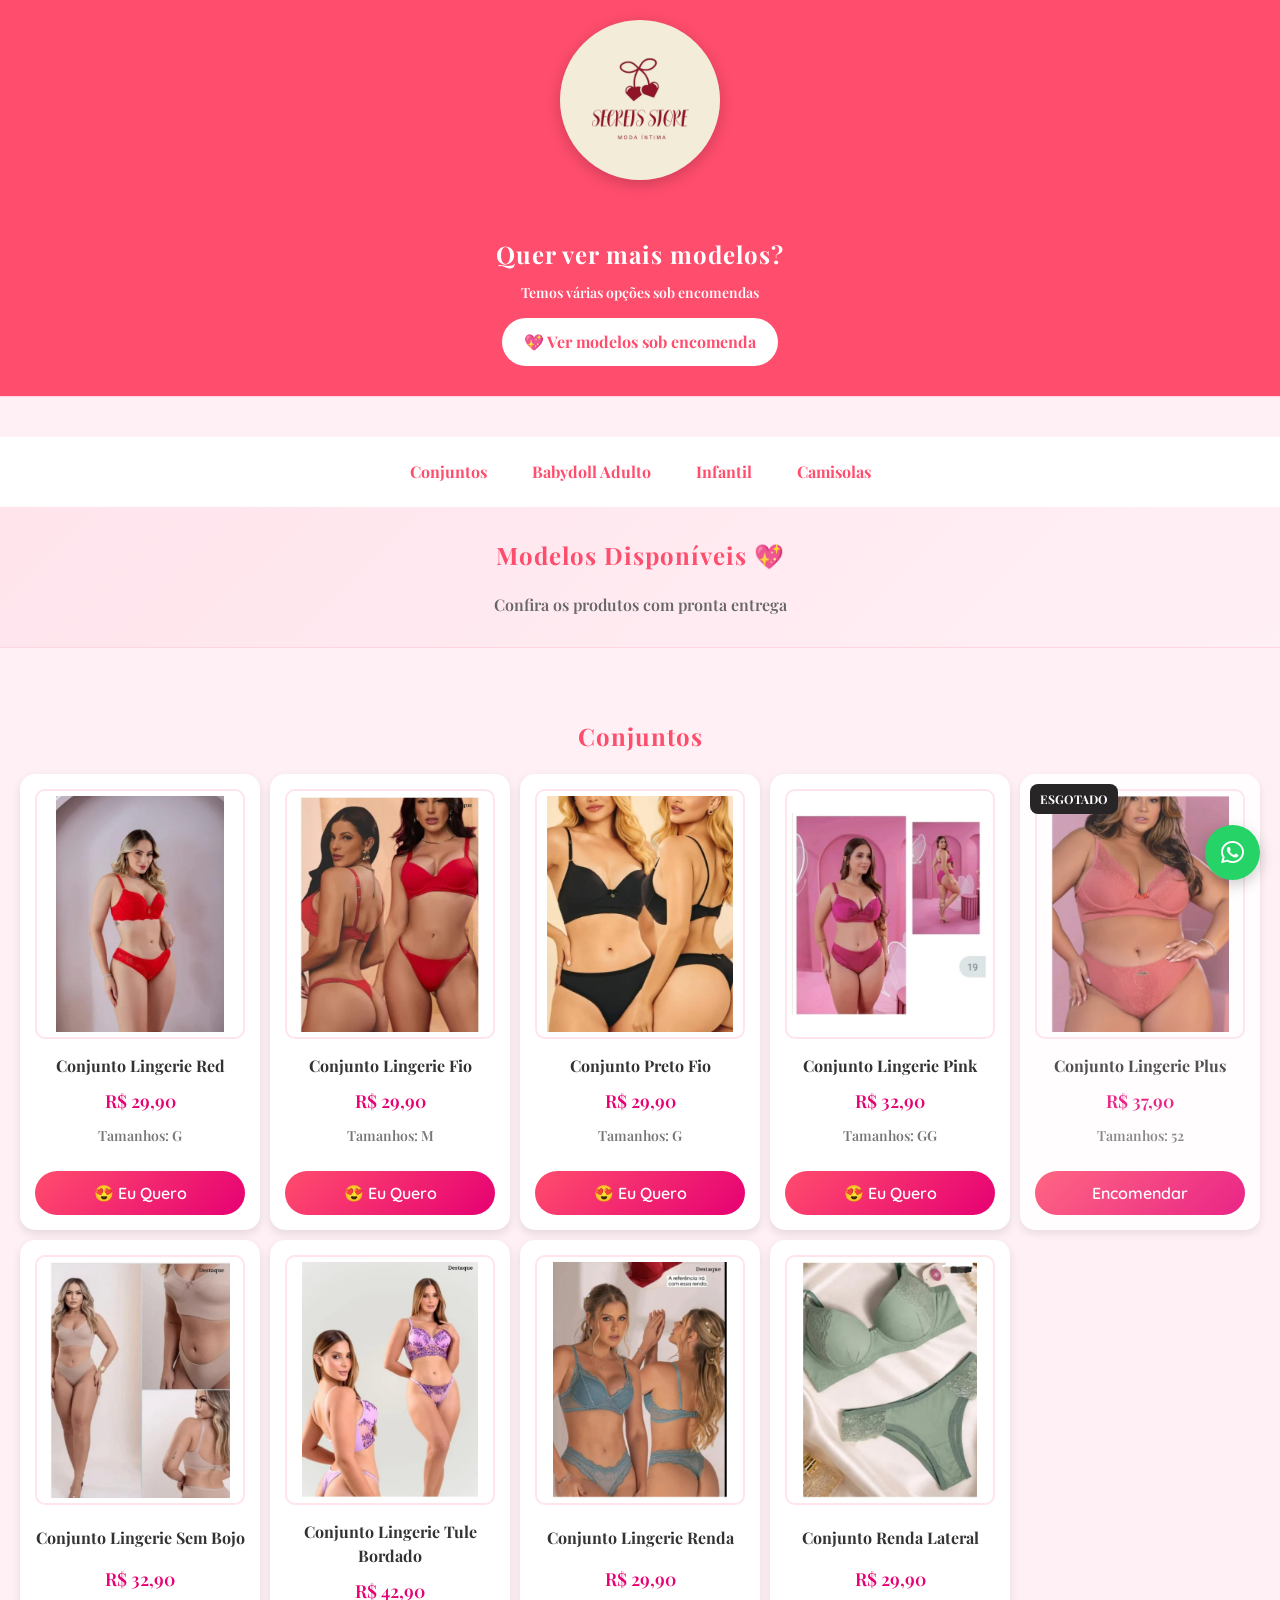
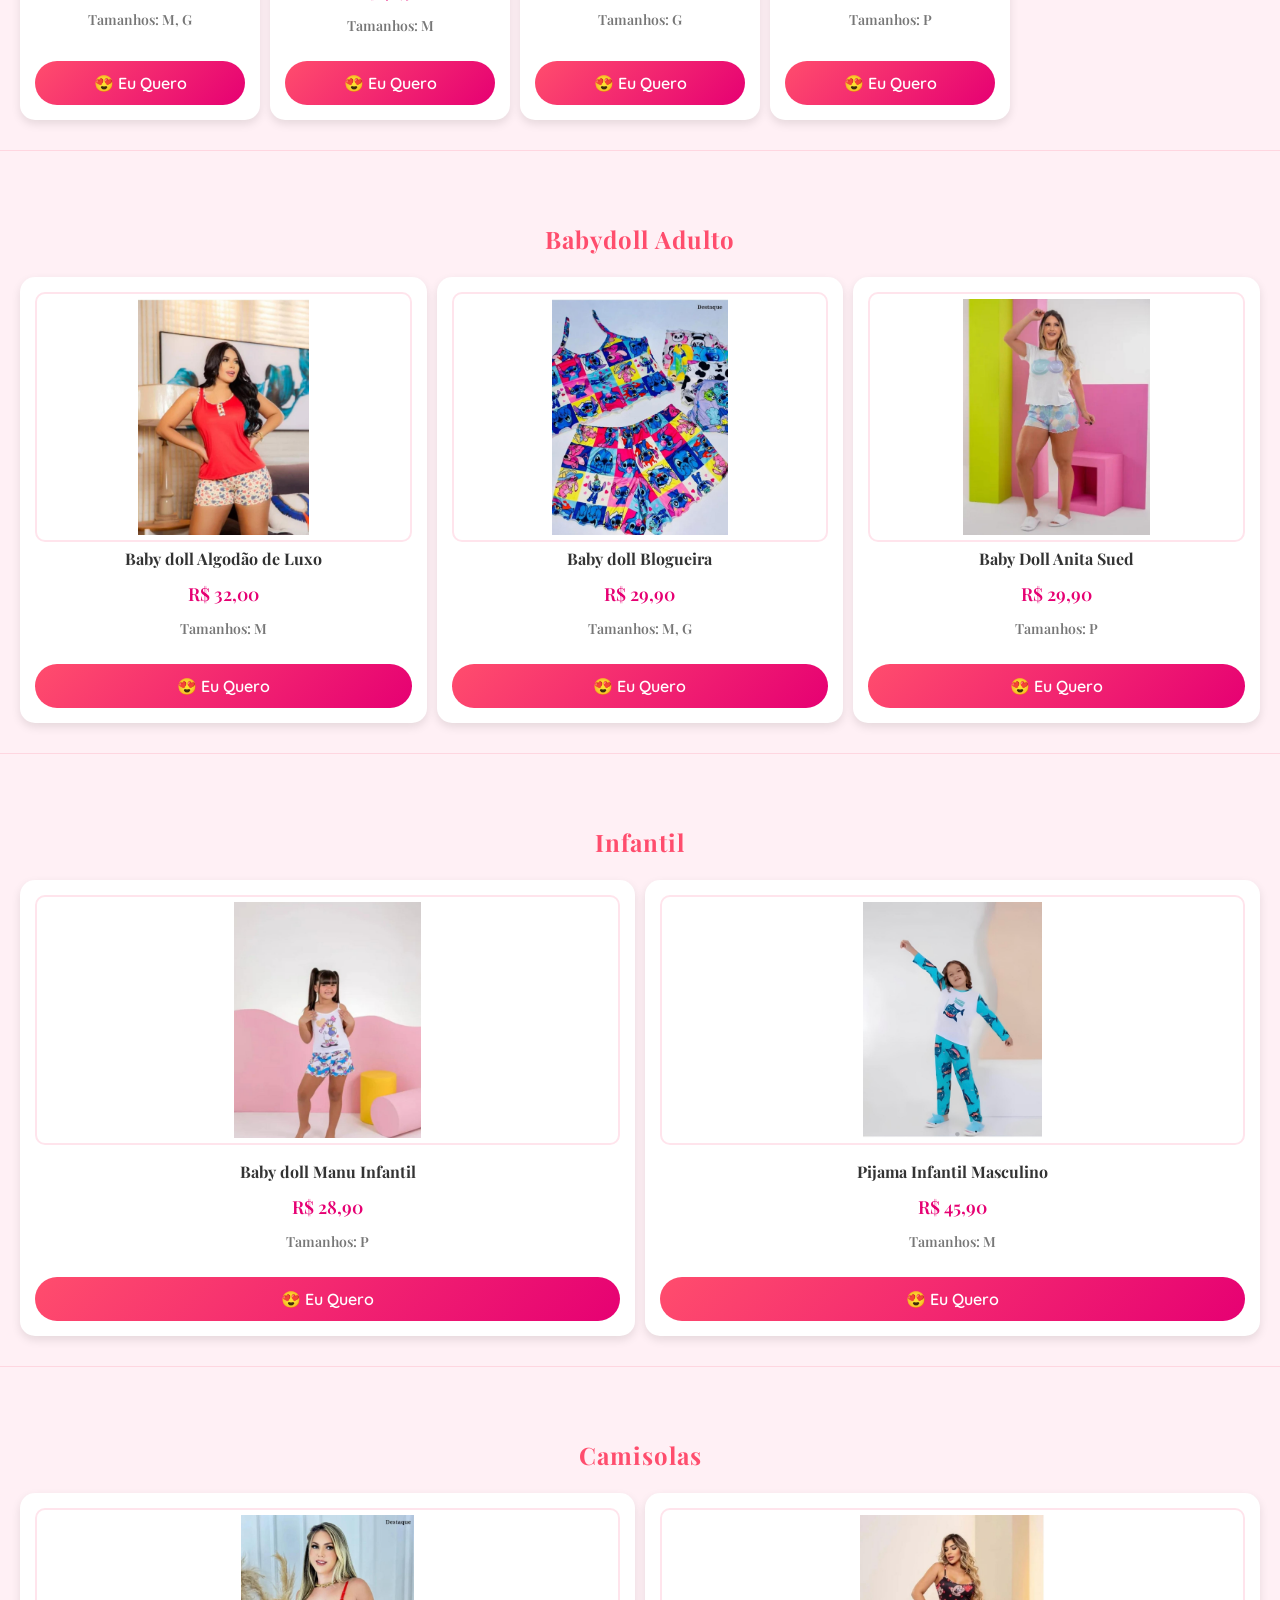
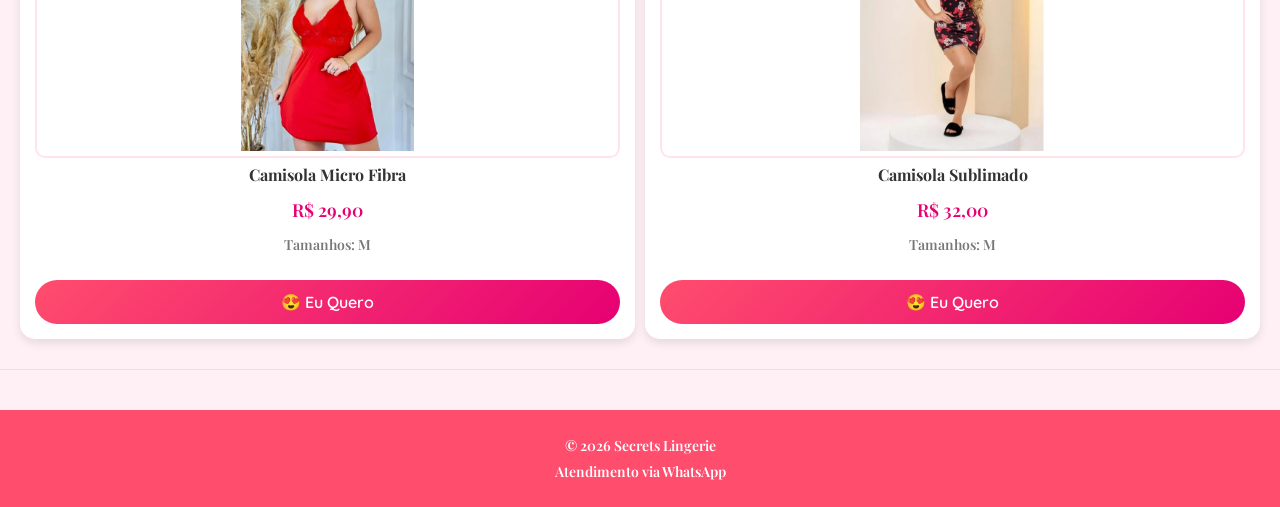
==== index.html @ b3f7b73e "retirando os preços da pagina encomenda" ====
<!DOCTYPE html>
<html lang="pt-br">
<head>
    <meta charset="UTF-8">
    <meta name="viewport" content="width=device-width, initial-scale=1.0">
    <link href="https://fonts.googleapis.com/css2?family=Playfair+Display:wght@400;600&display=swap" rel="stylesheet">
    <link rel="stylesheet" href="https://cdnjs.cloudflare.com/ajax/libs/font-awesome/6.5.0/css/all.min.css">
    <link href="https://fonts.googleapis.com/css2?family=Quicksand:wght@400;600&display=swap" rel="stylesheet">

    <title>Secrets Store</title>

    <link rel="stylesheet" href="style.css">
</head>

<body>
    <header>
        <img src="img/logo2.jpeg" alt="Secrets Store">
    </header>

    <section class="cta-encomendas">
        <h2>Quer ver mais modelos?</h2>
        <p>Temos várias opções sob encomendas</p>

        <a href="encomendas.html" class="btn-encomendas">
           💖 Ver modelos sob encomenda
        </a>
    </section>

    <nav>
        <a href="#conjuntos">Conjuntos</a>
        <a href="#babydoll-adulto">Babydoll Adulto</a>
        <a href="#infantil">Infantil</a>
        <a href="#camisolas">Camisolas</a>
    </nav>

    <section class="destaque">
        <h2>Modelos Disponíveis 💖</h2>
        <p>Confira os produtos com pronta entrega</p>
    </section>

    <section id="conjuntos">
        <h2>Conjuntos</h2>

        <div class="produtos">

            <div class="produto">
                <img src="img/conj-lingeriered-g.jpeg" alt="Conjunto lingerie red, tamanho G">
                <h3>Conjunto Lingerie Red</h3>
                <p class="preco">R$ 29,90</p>
                <p class="tamanho">Tamanhos: G</p>

                <a class="btn-whatsapp" href="https://wa.me/5585992548149?text=Olá!%20Tenho%20interesse%20no%20Conjunto%20Lingerie%20Red.%20Pode%20me%20passar%20mais%20informações?" target="_blank" rel="noopener noreferrer">
                   😍 Eu Quero
                </a>
            </div>

            <div class="produto">
                <img src="img/conj-fio-m.jpeg" alt="Conjunto Lingerie fio, tamanho M">
                <h3>Conjunto Lingerie Fio</h3>
                <p class="preco">R$ 29,90</p>
                <p class="tamanho">Tamanhos: M</p>

                <a class="btn-whatsapp" href="https://wa.me/5585992548149?text=Olá!%20Tenho%20interesse%20no%20Conjunto%20Lingerie%20Fio.%20Pode%20me%20passar%20mais%20informações?" target="_blank" rel="noopener noreferrer">
                    😍 Eu Quero
                </a>
           
            </div>

            <div class="produto">
                <img src="img/Conj-preto-fio.jpeg" alt="Conjunto Lingerie pretofio, tamanho G">
                <h3>Conjunto Preto Fio</h3>
                <p class="preco">R$ 29,90</p>
                <p class="tamanho">Tamanhos: G</p>

                <a class="btn-whatsapp" href="https://wa.me/5585992548149?text=Olá!%20Tenho%20interesse%20no%20Conjunto%20Preto%20Fio.%20Pode%20me%20passar%20mais%20informações?" target="_blank" rel="noopener noreferrer">
                    😍 Eu Quero
                </a>
           
            </div>


            <div class="produto">
                <img src="img/conj-lingerie-gg.jpeg" alt="Conjunto lingerie, tamanho GG">
                <h3>Conjunto Lingerie Pink</h3>
                <p class="preco">R$ 32,90</p>
                <p class="tamanho">Tamanhos: GG</p>

                <a class="btn-whatsapp" href="https://wa.me/5585992548149?text=Olá!%20Tenho%20interesse%20no%20Conjunto%20Lingerie.%20Pode%20me%20passar%20mais%20informações?" target="_blank" rel="noopener noreferrer">
                    😍 Eu Quero
                </a>

            </div>

            <div class="produto esgotado-card">
                <span class="esgotado">ESGOTADO</span>

                <img src="img/conj-plus.jpeg" alt="Conjunto Lingerie plus, tamanho 52">

                <h3>Conjunto Lingerie Plus</h3>
                <p class="preco">R$ 37,90</p>
                <p class="tamanho">Tamanhos: 52</p>

                <a class="btn-whatsapp" href="https://wa.me/5585992548149?text=Olá!%20Gostaria%20de%20encomendar%20o%20Conjunto%20Lingerie%20Plus.%20Pode%20me%20passar%20mais%20informações?" target="_blank" rel="noopener noreferrer">
                    Encomendar
                </a>

            </div>

            <div class="produto">
                <img src="img/conj-sembojo-mg.jpeg" alt="Conjunto sem bojo, tamanhos M e G">
                <h3>Conjunto Lingerie Sem Bojo</h3>
                <p class="preco">R$ 32,90</p>
                <p class="tamanho">Tamanhos: M, G</p>
                
                <a class="btn-whatsapp" href="https://wa.me/5585992548149?text=Olá!%20Tenho%20interesse%20no%20Conjunto%20Lingerie%20Sem%20Bojo.%20Pode%20me%20passar%20mais%20informações?" target="_blank" rel="noopener noreferrer">
                    😍 Eu Quero
                </a>
         
            </div>

            <div class="produto">
                <img src="img/conj-tulebordado-m.jpeg" alt="Conjunto tule bordado, tamanho M">
                <h3>Conjunto Lingerie Tule Bordado</h3>
                <p class="preco">R$ 42,90</p>
                <p class="tamanho">Tamanhos: M</p>

                <a class="btn-whatsapp" href="https://wa.me/5585992548149?text=Olá!%20Tenho%20interesse%20no%20Conjunto%20Lingerie%20Tule%20Bordado.%20Pode%20me%20passar%20mais%20informações?" target="_blank" rel="noopener noreferrer">
                    😍 Eu Quero
                </a>

            </div>

            <div class="produto">
                <img src="img/conj-lingerie-renda-g.jpeg" alt="Conjunto lingerie renda, tamanho G">
                <h3>Conjunto Lingerie Renda</h3>
                <p class="preco">R$ 29,90</p>
                <p class="tamanho">Tamanhos: G</p>
                
                <a class="btn-whatsapp" href="https://wa.me/5585992548149?text=Olá!%20Tenho%20interesse%20no%20Conjunto%20Lingerie%20Renda.%20Pode%20me%20passar%20mais%20informações?" target="_blank" rel="noopener noreferrer">
                    😍 Eu Quero
                </a>

            </div>

            <div class="produto">
                <img src="img/conj-renda-lateral-p.jpeg" alt="Conjunto Lingerie Renda Lateral, tamanho P">
                <h3>Conjunto Renda Lateral</h3>
                <p class="preco">R$ 29,90</p>
                <p class="tamanho">Tamanhos: P</p>

                <a class="btn-whatsapp" href="https://wa.me/5585992548149?text=Olá!%20Tenho%20interesse%20no%20Conjunto%20Renda%20Lateral.%20Pode%20me%20passar%20mais%20informações?" target="_blank" rel="noopener noreferrer">
                    😍 Eu Quero
                </a>
           
            </div>

        </div>
    </section>



    <section id="babydoll-adulto">
        <h2>Babydoll Adulto</h2>

        <div class="produtos">

            <div class="produto">
                <img src="img/babydoll-algodao-m.jpeg" alt="Babydoll algodão de Luxo, tamanho M">
                <h3>Baby doll Algodão de Luxo</h3>
                <p class="preco">R$ 32,00</p>
                <p class="tamanho">Tamanhos: M</p>

                <a class="btn-whatsapp" href="https://wa.me/5585992548149?text=Olá!%20Tenho%20interesse%20no%20Baby%20Doll%20Algodão%20de%20Luxo.%20Pode%20me%20passar%20mais%20informações?" target="_blank" rel="noopener noreferrer">
                    😍 Eu Quero
                </a>

            </div>

            <div class="produto">
                <img src="img/babydoll-blogueira-mg.jpeg" alt="Baby doll blogueira, tamanho M e G">
                <h3>Baby doll Blogueira</h3>
                <p class="preco">R$ 29,90</p>
                <p class="tamanho">Tamanhos: M, G</p>

                <a class="btn-whatsapp" href="https://wa.me/5585992548149?text=Olá!%20Tenho%20interesse%20no%20Baby%20Doll%20Blogueira.%20Pode%20me%20passar%20mais%20informações?" target="_blank" rel="noopener noreferrer">
                    😍 Eu Quero
                </a>

            </div>

            <div class="produto">
                <img src="img/babydoll-anita-sued-p.jpeg" alt="Baby Doll Anita Sued, tamanho P">
                <h3>Baby Doll Anita Sued</h3>
                <p class="preco">R$ 29,90</p>
                <p class="tamanho">Tamanhos: P</p>

                <a class="btn-whatsapp" href="https://wa.me/5585992548149?text=Olá!%20Tenho%20interesse%20no%20Baby%20Doll%20Anita%20Sued.%20Pode%20me%20passar%20mais%20informações?" target="_blank" rel="noopener noreferrer">
                    😍 Eu Quero
                </a>
           
            </div>

            <!-- <div class="produto">
                <img src="img/babydoll-infantil-p.jpeg" alt="Baby doll Manu Adulto, tamanho P">
                <h3>Baby doll Manu Adulto</h3>
                <p class="preco">PREÇO</p>
                <p class="tamanho">Tamanhos: M</p>
                
                <a class="btn-whatsapp" href="https://wa.me/5585992548149?text=Olá!%20Tenho%20interesse%20no%20Baby%20Doll%20Manu%20Adulto$20.%20Pode%20me%20passar%20mais%20informações?" target="_blank" rel="noopener noreferrer">
                    😍 Eu Quero
                </a>

            </div> -->


        </div>    
    </section>



    <section id="infantil">
        <h2>Infantil</h2>

        <div class="produtos">

            <div class="produto">
                <img src="img/babydoll-infantil-p.jpeg" alt="Baby doll Infantil, tamanho P">
                <h3>Baby doll Manu Infantil</h3>
                <p class="preco">R$ 28,90</p>
                <p class="tamanho">Tamanhos: P</p>
                
                <a class="btn-whatsapp" href="https://wa.me/5585992548149?text=Olá!%20Tenho%20interesse%20no%20Baby%20Doll%20Manu%20Infantil.%20Pode%20me%20passar%20mais%20informações?" target="_blank" rel="noopener noreferrer">
                    😍 Eu Quero
                </a>

            </div>
           

            <div class="produto">
                <img src="img/pijama-masculino.jpg" alt="Pijama Infantil manga longa, tamanho M">
                <h3>Pijama Infantil Masculino</h3>
                <p class="preco">R$ 45,90</p>
                <p class="tamanho">Tamanhos: M</p>

                <a class="btn-whatsapp" href="https://wa.me/5585992548149?text=Olá!%20Tenho%20interesse%20no%20Pijama%20Infantil%20Masculino%20.%20Pode%20me%20passar%20mais%20informações?" target="_blank" rel="noopener noreferrer">
                    😍 Eu Quero
                </a>

            </div>

        </div>
    </section>

    <section id="camisolas">
        <h2>Camisolas</h2>

        <div class="produtos">

            <div class="produto">
                <img src="img/camisola-m.jpeg" alt="Camisola micro fibra, tamanho M">
                <h3>Camisola Micro Fibra</h3>
                <p class="preco">R$ 29,90</p>
                <p class="tamanho">Tamanhos: M</p>
           
                <a class="btn-whatsapp" href="https://wa.me/5585992548149?text=Olá!%20Tenho%20interesse%20na%20Camisola%20Micro%20Fibra.%20Pode%20me%20passar%20mais%20informações?" target="_blank" rel="noopener noreferrer">
                    😍 Eu Quero
                </a>

            </div>

            <div class="produto">
                <img src="img/camisola-sublimado-m.jpeg" alt="Camisola Sublimado, tamanho M">
                <h3>Camisola Sublimado</h3>
                <p class="preco">R$ 32,00</p>
                <p class="tamanho">Tamanhos: M</p>

                <a class="btn-whatsapp" href="https://wa.me/5585992548149?text=Olá!%20Tenho%20interesse%20na%20Camisola%20Sublimado%20.%20Pode%20me%20passar%20mais%20informações?" target="_blank" rel="noopener noreferrer">
                    😍 Eu Quero
                </a>
           
            </div>


        </div>    
    </section>

    <footer>
        <p>&copy; 2026 Secrets Lingerie</p>
        <p>Atendimento via WhatsApp</p>
    </footer>

    <a href="https://wa.me/5585992548149?text=Olá!%20vim%20pelo%20site%20e%20gostaria%20de%20mais%20informações"
       class="whatsapp-fixo"
       target="_blank"
       rel="noopener noreferrer">
       <i class="fab fa-whatsapp"></i>
    </a>




</body>
</html>
---- style.css ----
* {
    margin: 0;
    padding: 0;
    box-sizing: border-box;
}

html {
    scroll-behavior: smooth;
}

body {
    font-family: "Playfair Display", serif;
    font-weight: 600;
    background-color: #fff0f5;
    color: #333;
    line-height: 1.5;
}

header {
    text-align: center;
    padding: 20px;
    background: #ff4d6d;
}

header img{
    width: 160px;
    border-radius: 50%;
    box-shadow: 0 4px 15px rgba(0,0,0,0.2);
}

nav {
    display: flex;
    justify-content: center;
    gap: 15px;
    padding: 15px;
    background: white;
    position: sticky;
    top: 0;
    z-index: 1000;

}

nav a {
    text-decoration: none;
    color: #ff4d6d;
    font-weight: bold;
    padding: 8px 15px;
    border-radius: 20px;
    transition: all 0.3s ease;
}

nav a:hover {
    background-color: #ff4d6d;
    color:white;
    transform: scale(1.03);
}

nav a:active {
    transform: scale(0.97);
}

section {
    padding: 30px 20px;
    margin-bottom: 40px;
    scroll-margin-top: 80px;
    border-bottom: 1px solid #ffd6e0;

}

h2 {
    text-align: center;
    color: #ff4d6d;
    margin-bottom: 20px;
    letter-spacing: 1px;
}

.produtos {
    display: grid;
    grid-template-columns: repeat(auto-fit, minmax(220px, 1fr));
    gap: 10px;
}

.produto {
    background: white;
    border-radius: 15px;
    padding: 15px;
    text-align: center;
    box-shadow: 0 4px 10px rgba(0,0,0,0.1);
    transition: 0.3s;
    display: flex;
    flex-direction: column;
    justify-content: space-between;
    gap: 5px;
    overflow: hidden;
    position: relative;
}

.esgotado {
    position: absolute;
    top: 10px;
    left: 10px;
    background: black;
    color: white;
    padding: 6px 10px;
    border-radius: 8px;
    font-size: 12px;
    font-weight: bold;
    z-index: 10;
}

.esgotado-card {
    opacity: 0.85;
}

.produto:hover {
    transform: translateY(-5px);
    box-shadow: 0 10px 25px rgba(0,0,0,0.15);
}

.produto img {
    width: 100%;
    height: 250px;
    display: block;
    margin: 0 auto 10px;
    object-fit: contain;
    background: #fff;
    padding: 5px;
    border-radius: 10px;
    transition: 0.3s;
    border: 2px solid #ffe4ec;

}

.produto:hover img {
    transform: scale(1.08);
}

#babydoll-adulto .produto img,
#babydoll-infantil .produto img,
#camisolas .produto img {
    height: auto;
    max-height: 250px;
    object-fit: contain;
}

#babydoll-adulto .produto img,
#babydoll-infantil .produto img,
#camisolas .produto img {
    display: block;
    margin: 0 auto;
}

#babydoll-adulto .produto:hover img,
#babydoll-infantil .produto:hover img,
#camisolas .produto:hover img {
    transform: none;    
}


.preco {
    margin-bottom: 5px;
    font-size: 18px;
    color: #e60073;
    font-weight: 600;

}

.tamanho {
    font-size: 14px;
    margin-bottom: 10px;
    color: #777;

}

.btn-whatsapp {
    width: 100%;
    text-align: center;
    font-family: 'Quicksand', sans-serif;
    font-weight: 600;
    display: inline-block;
    background: linear-gradient(135deg, #ff4d6d, #e60073);
    color: white;
    text-decoration: none;
    padding: 10px 18px;
    border-radius: 30px;
    font-weight: 600;
    margin-top: 10px;
    transition: 0.3s;
    cursor: pointer;
}

.btn-whatsapp:hover {
    transform: scale(1.05);
    box-shadow: 0 5px 15px rgb(0,0,0,0.25);
}

.btn-whatsapp:active {
    transform: scale(0.97);
}

.produto h3 {
    font-size: 16px;
    margin-bottom: 5px;
}

.whatsapp-fixo i {
    font-size: 26px;
}

.whatsapp-fixo {
    position: fixed;
    bottom: 20px;
    right: 20px;
    background: #25D366;
    color: white;
    font-size: 24px;
    width: 55px;
    height: 55px;
    border-radius: 50%;
    display: flex;
    align-items: center;
    justify-content: center;
    text-decoration: none;
    box-shadow: 0 5px 15px rgba(0,0,0,0.2);
    transition: 0.3s;
    z-index: 1000;
    cursor: pointer;
}

.whatsapp-fixo:hover {
    transform: scale(1.1);
}

@keyframes pulse {
    0% { transform: scale(1); }
    50% { transform: scale(1.1); }
    100% { transform: scale(1);}
}

.whatsapp-fixo {
    animation: pulse 3s infinite;
}

footer {
    background: #ff4d6d;
    color: white;
    text-align: center;
    padding: 20px;
    margin-top: 30px;
}

footer p {
    margin: 5px 0;
    font-size: 14px;
}

@media (max-width: 500px) {
    nav {
        gap: 8px;
        padding: 10px;
    }

    nav a {
        font-size: 14px;
        padding: 6px 10px;
    }

    .produto img {
        height: 200px;
    }
}

.encomendas-btn {
    background: linear-gradient(135deg, #ff4d6d, #e60073);
    color: white !important;
    padding: 8px 18px;
    border-radius: 20px;
    font-weight: bold;
    box-shadow: 0 4px 10px rgba(0,0,0,0.2);
    transition: 0,3s;
}

.encomendas-btn:hover {
    transform: scale(1.08);
    box-shadow: 0 6px 15px rgba(0,0,0,0.3);
}

.destaque {
    text-align: center;
    padding: 30px 20px;
    background: linear-gradient(135deg, #ffe4ec, #fff0f5);
}

.destaque h2 {
    color: #ff4d6d;
}

.destaque p {
    color: #666;
}

.cta-encomendas {
    text-align: center;
    padding: 30px 20px;
    background: #ff4d6d;
    color: white;
}

.cta-encomendas h2 {
    margin-bottom: 10px;
    color: white;
}

.cta-encomendas p {
    margin-bottom: 15px;
    font-size: 14px;
}

.btn-encomendas {
    display: inline-block;
    background: white;
    color: #ff4d6d;
    padding: 12px 22px;
    border-radius: 30px;
    font-weight: bold;
    text-decoration: none;
    transition: 0.3s;
}

.btn-encomendas:hover {
    transform: scale(1.08);
}
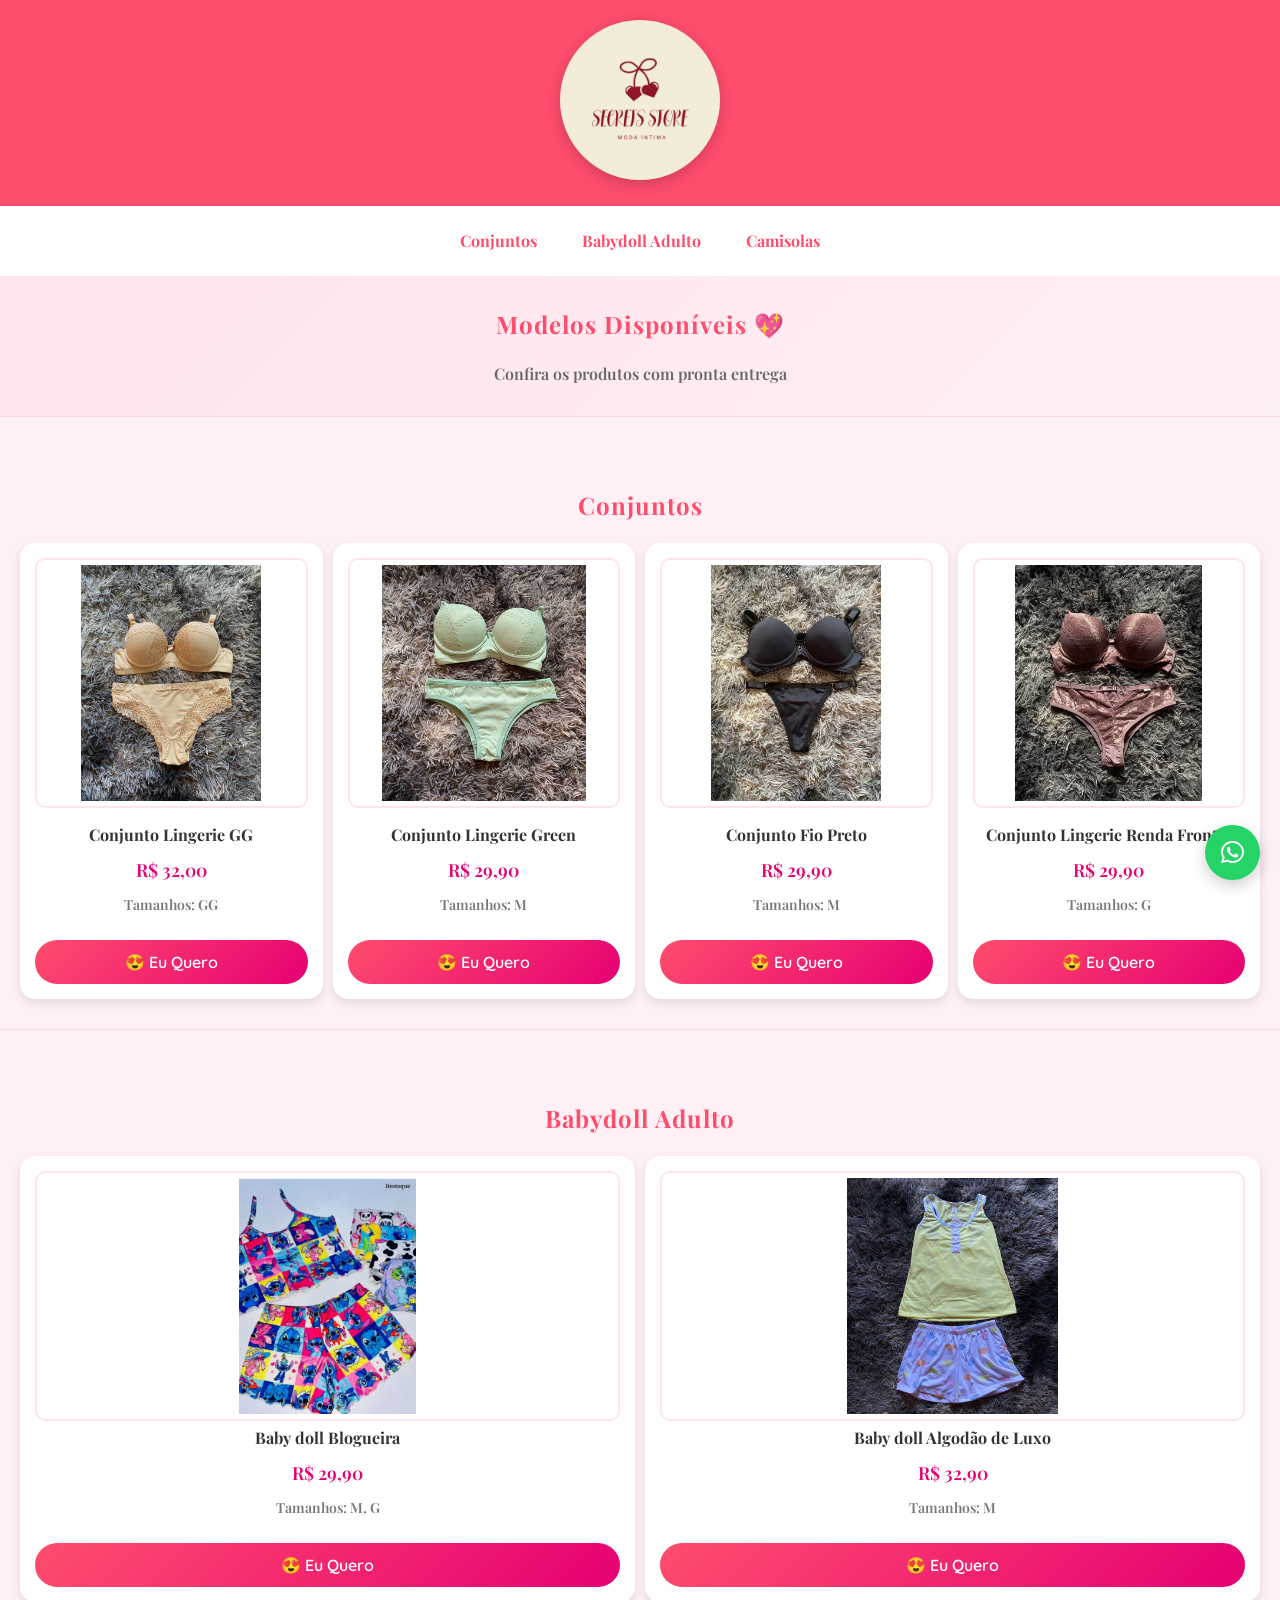
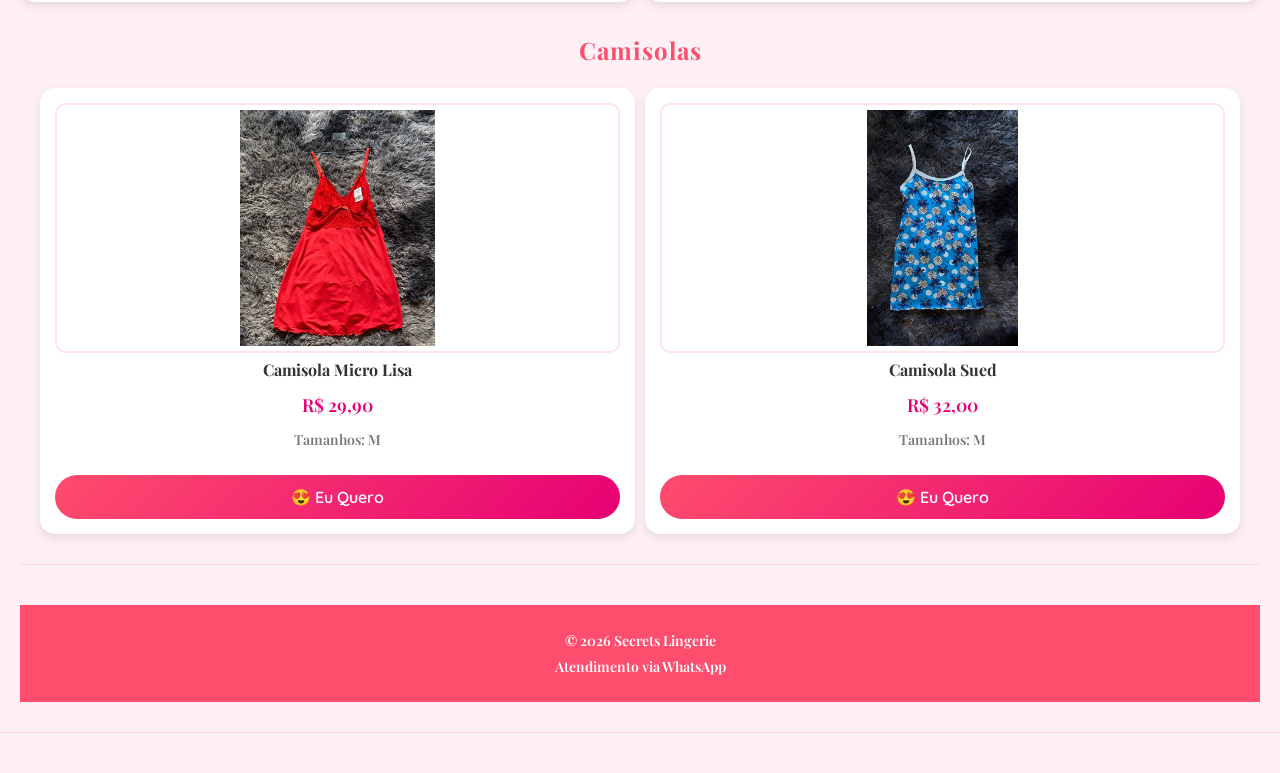
==== commit 614f3c29: "atualizando modelos certos" ====
--- a/index.html
+++ b/index.html
@@ -17,19 +17,19 @@
         <img src="img/logo2.jpeg" alt="Secrets Store">
     </header>
 
-    <section class="cta-encomendas">
+    <!-- <section class="cta-encomendas">
         <h2>Quer ver mais modelos?</h2>
         <p>Temos várias opções sob encomendas</p>
 
         <a href="encomendas.html" class="btn-encomendas">
            💖 Ver modelos sob encomenda
         </a>
-    </section>
+    </section> -->
 
     <nav>
         <a href="#conjuntos">Conjuntos</a>
         <a href="#babydoll-adulto">Babydoll Adulto</a>
-        <a href="#infantil">Infantil</a>
+        <!-- <a href="#infantil">Infantil</a> -->
         <a href="#camisolas">Camisolas</a>
     </nav>
 
@@ -39,40 +39,40 @@
     </section>
 
     <section id="conjuntos">
-        <h2>Conjuntos</h2>
+      <h2>Conjuntos</h2>
 
         <div class="produtos">
 
             <div class="produto">
-                <img src="img/conj-lingeriered-g.jpeg" alt="Conjunto lingerie red, tamanho G">
-                <h3>Conjunto Lingerie Red</h3>
-                <p class="preco">R$ 29,90</p>
-                <p class="tamanho">Tamanhos: G</p>
+                <img src="img/conj-lingerie-gg.jpeg" alt="Conjunto lingerie GG">
+                <h3>Conjunto Lingerie GG</h3>
+                <p class="preco">R$ 32,00</p>
+                <p class="tamanho">Tamanhos: GG</p>
 
-                <a class="btn-whatsapp" href="https://wa.me/5585992548149?text=Olá!%20Tenho%20interesse%20no%20Conjunto%20Lingerie%20Red.%20Pode%20me%20passar%20mais%20informações?" target="_blank" rel="noopener noreferrer">
+                <a class="btn-whatsapp" href="https://wa.me/5585992548149?text=Olá!%20Tenho%20interesse%20no%20Conjunto%20Lingerie%20GG.%20Pode%20me%20passar%20mais%20informações?" target="_blank" rel="noopener noreferrer">
                    😍 Eu Quero
                 </a>
             </div>
 
             <div class="produto">
-                <img src="img/conj-fio-m.jpeg" alt="Conjunto Lingerie fio, tamanho M">
-                <h3>Conjunto Lingerie Fio</h3>
+                <img src="img/conj-lingerie-green-m.jpeg" alt="Conjunto Lingerie Green, tamanho M">
+                <h3>Conjunto Lingerie Green</h3>
                 <p class="preco">R$ 29,90</p>
                 <p class="tamanho">Tamanhos: M</p>
 
-                <a class="btn-whatsapp" href="https://wa.me/5585992548149?text=Olá!%20Tenho%20interesse%20no%20Conjunto%20Lingerie%20Fio.%20Pode%20me%20passar%20mais%20informações?" target="_blank" rel="noopener noreferrer">
+                <a class="btn-whatsapp" href="https://wa.me/5585992548149?text=Olá!%20Tenho%20interesse%20no%20Conjunto%20Lingerie%20Green.%20Pode%20me%20passar%20mais%20informações?" target="_blank" rel="noopener noreferrer">
                     😍 Eu Quero
                 </a>
            
             </div>
 
             <div class="produto">
-                <img src="img/Conj-preto-fio.jpeg" alt="Conjunto Lingerie pretofio, tamanho G">
-                <h3>Conjunto Preto Fio</h3>
+                <img src="img/conj-fiopreto-m.jpeg" alt="Conjunto Lingerie Fio preto, tamanho M">
+                <h3>Conjunto Fio Preto</h3>
                 <p class="preco">R$ 29,90</p>
-                <p class="tamanho">Tamanhos: G</p>
+                <p class="tamanho">Tamanhos: M</p>
 
-                <a class="btn-whatsapp" href="https://wa.me/5585992548149?text=Olá!%20Tenho%20interesse%20no%20Conjunto%20Preto%20Fio.%20Pode%20me%20passar%20mais%20informações?" target="_blank" rel="noopener noreferrer">
+                <a class="btn-whatsapp" href="https://wa.me/5585992548149?text=Olá!%20Tenho%20interesse%20no%20Conjunto%20Fio%20Preto.%20Pode%20me%20passar%20mais%20informações?" target="_blank" rel="noopener noreferrer">
                     😍 Eu Quero
                 </a>
            
@@ -80,84 +80,18 @@
 
 
             <div class="produto">
-                <img src="img/conj-lingerie-gg.jpeg" alt="Conjunto lingerie, tamanho GG">
-                <h3>Conjunto Lingerie Pink</h3>
-                <p class="preco">R$ 32,90</p>
-                <p class="tamanho">Tamanhos: GG</p>
+                <img src="img/conj-rendafrontal-g.jpeg" alt="Conjunto lingerie Renda Frontal, tamanho G">
+                <h3>Conjunto Lingerie Renda Frontal</h3>
+                <p class="preco">R$ 29,90</p>
+                <p class="tamanho">Tamanhos: G</p>
 
-                <a class="btn-whatsapp" href="https://wa.me/5585992548149?text=Olá!%20Tenho%20interesse%20no%20Conjunto%20Lingerie.%20Pode%20me%20passar%20mais%20informações?" target="_blank" rel="noopener noreferrer">
+                <a class="btn-whatsapp" href="https://wa.me/5585992548149?text=Olá!%20Tenho%20interesse%20no%20Conjunto%20Lingerie%20Renda%20Frontal.%20Pode%20me%20passar%20mais%20informações?" target="_blank" rel="noopener noreferrer">
                     😍 Eu Quero
                 </a>
 
             </div>
-
-            <div class="produto esgotado-card">
-                <span class="esgotado">ESGOTADO</span>
-
-                <img src="img/conj-plus.jpeg" alt="Conjunto Lingerie plus, tamanho 52">
-
-                <h3>Conjunto Lingerie Plus</h3>
-                <p class="preco">R$ 37,90</p>
-                <p class="tamanho">Tamanhos: 52</p>
-
-                <a class="btn-whatsapp" href="https://wa.me/5585992548149?text=Olá!%20Gostaria%20de%20encomendar%20o%20Conjunto%20Lingerie%20Plus.%20Pode%20me%20passar%20mais%20informações?" target="_blank" rel="noopener noreferrer">
-                    Encomendar
-                </a>
-
-            </div>
-
-            <div class="produto">
-                <img src="img/conj-sembojo-mg.jpeg" alt="Conjunto sem bojo, tamanhos M e G">
-                <h3>Conjunto Lingerie Sem Bojo</h3>
-                <p class="preco">R$ 32,90</p>
-                <p class="tamanho">Tamanhos: M, G</p>
-                
-                <a class="btn-whatsapp" href="https://wa.me/5585992548149?text=Olá!%20Tenho%20interesse%20no%20Conjunto%20Lingerie%20Sem%20Bojo.%20Pode%20me%20passar%20mais%20informações?" target="_blank" rel="noopener noreferrer">
-                    😍 Eu Quero
-                </a>
-         
-            </div>
-
-            <div class="produto">
-                <img src="img/conj-tulebordado-m.jpeg" alt="Conjunto tule bordado, tamanho M">
-                <h3>Conjunto Lingerie Tule Bordado</h3>
-                <p class="preco">R$ 42,90</p>
-                <p class="tamanho">Tamanhos: M</p>
-
-                <a class="btn-whatsapp" href="https://wa.me/5585992548149?text=Olá!%20Tenho%20interesse%20no%20Conjunto%20Lingerie%20Tule%20Bordado.%20Pode%20me%20passar%20mais%20informações?" target="_blank" rel="noopener noreferrer">
-                    😍 Eu Quero
-                </a>
-
-            </div>
-
-            <div class="produto">
-                <img src="img/conj-lingerie-renda-g.jpeg" alt="Conjunto lingerie renda, tamanho G">
-                <h3>Conjunto Lingerie Renda</h3>
-                <p class="preco">R$ 29,90</p>
-                <p class="tamanho">Tamanhos: G</p>
-                
-                <a class="btn-whatsapp" href="https://wa.me/5585992548149?text=Olá!%20Tenho%20interesse%20no%20Conjunto%20Lingerie%20Renda.%20Pode%20me%20passar%20mais%20informações?" target="_blank" rel="noopener noreferrer">
-                    😍 Eu Quero
-                </a>
-
-            </div>
-
-            <div class="produto">
-                <img src="img/conj-renda-lateral-p.jpeg" alt="Conjunto Lingerie Renda Lateral, tamanho P">
-                <h3>Conjunto Renda Lateral</h3>
-                <p class="preco">R$ 29,90</p>
-                <p class="tamanho">Tamanhos: P</p>
-
-                <a class="btn-whatsapp" href="https://wa.me/5585992548149?text=Olá!%20Tenho%20interesse%20no%20Conjunto%20Renda%20Lateral.%20Pode%20me%20passar%20mais%20informações?" target="_blank" rel="noopener noreferrer">
-                    😍 Eu Quero
-                </a>
-           
-            </div>
-
         </div>
     </section>
-
-
 
     <section id="babydoll-adulto">
         <h2>Babydoll Adulto</h2>
@@ -165,9 +99,21 @@
         <div class="produtos">
 
             <div class="produto">
-                <img src="img/babydoll-algodao-m.jpeg" alt="Babydoll algodão de Luxo, tamanho M">
+                <img src="img/babydoll-blogueira-mg.jpeg.jpeg" alt="Babydoll Blogueira, tamanho M e G">
+                <h3>Baby doll Blogueira</h3>
+                <p class="preco">R$ 29,90</p>
+                <p class="tamanho">Tamanhos: M, G</p>
+
+                <a class="btn-whatsapp" href="https://wa.me/5585992548149?text=Olá!%20Tenho%20interesse%20no%20Baby%20Doll%20Blogueira%20.%20Pode%20me%20passar%20mais%20informações?" target="_blank" rel="noopener noreferrer">
+                    😍 Eu Quero
+                </a>
+
+            </div>
+
+            <div class="produto">
+                <img src="img/babydoll-luxo-m.jpeg" alt="Baby doll Luxo, tamanho M">
                 <h3>Baby doll Algodão de Luxo</h3>
-                <p class="preco">R$ 32,00</p>
+                <p class="preco">R$ 32,90</p>
                 <p class="tamanho">Tamanhos: M</p>
 
                 <a class="btn-whatsapp" href="https://wa.me/5585992548149?text=Olá!%20Tenho%20interesse%20no%20Baby%20Doll%20Algodão%20de%20Luxo.%20Pode%20me%20passar%20mais%20informações?" target="_blank" rel="noopener noreferrer">
@@ -176,105 +122,31 @@
 
             </div>
 
+        </div>
+    <section id="camisolas">
+        <h2>Camisolas</h2>
+
+        <div class="produtos">
+
             <div class="produto">
-                <img src="img/babydoll-blogueira-mg.jpeg" alt="Baby doll blogueira, tamanho M e G">
-                <h3>Baby doll Blogueira</h3>
+                <img src="img/camisola-microlisa-m.jpeg" alt="Camisola Micro Libra, tamanho M">
+                <h3>Camisola Micro Lisa</h3>
                 <p class="preco">R$ 29,90</p>
-                <p class="tamanho">Tamanhos: M, G</p>
-
-                <a class="btn-whatsapp" href="https://wa.me/5585992548149?text=Olá!%20Tenho%20interesse%20no%20Baby%20Doll%20Blogueira.%20Pode%20me%20passar%20mais%20informações?" target="_blank" rel="noopener noreferrer">
+                <p class="tamanho">Tamanhos: M</p>
+           
+                <a class="btn-whatsapp" href="https://wa.me/5585992548149?text=Olá!%20Tenho%20interesse%20na%20Camisola%20Micro%20Lisa.%20Pode%20me%20passar%20mais%20informações?" target="_blank" rel="noopener noreferrer">
                     😍 Eu Quero
                 </a>
 
             </div>
 
             <div class="produto">
-                <img src="img/babydoll-anita-sued-p.jpeg" alt="Baby Doll Anita Sued, tamanho P">
-                <h3>Baby Doll Anita Sued</h3>
-                <p class="preco">R$ 29,90</p>
-                <p class="tamanho">Tamanhos: P</p>
-
-                <a class="btn-whatsapp" href="https://wa.me/5585992548149?text=Olá!%20Tenho%20interesse%20no%20Baby%20Doll%20Anita%20Sued.%20Pode%20me%20passar%20mais%20informações?" target="_blank" rel="noopener noreferrer">
-                    😍 Eu Quero
-                </a>
-           
-            </div>
-
-            <!-- <div class="produto">
-                <img src="img/babydoll-infantil-p.jpeg" alt="Baby doll Manu Adulto, tamanho P">
-                <h3>Baby doll Manu Adulto</h3>
-                <p class="preco">PREÇO</p>
-                <p class="tamanho">Tamanhos: M</p>
-                
-                <a class="btn-whatsapp" href="https://wa.me/5585992548149?text=Olá!%20Tenho%20interesse%20no%20Baby%20Doll%20Manu%20Adulto$20.%20Pode%20me%20passar%20mais%20informações?" target="_blank" rel="noopener noreferrer">
-                    😍 Eu Quero
-                </a>
-
-            </div> -->
-
-
-        </div>    
-    </section>
-
-
-
-    <section id="infantil">
-        <h2>Infantil</h2>
-
-        <div class="produtos">
-
-            <div class="produto">
-                <img src="img/babydoll-infantil-p.jpeg" alt="Baby doll Infantil, tamanho P">
-                <h3>Baby doll Manu Infantil</h3>
-                <p class="preco">R$ 28,90</p>
-                <p class="tamanho">Tamanhos: P</p>
-                
-                <a class="btn-whatsapp" href="https://wa.me/5585992548149?text=Olá!%20Tenho%20interesse%20no%20Baby%20Doll%20Manu%20Infantil.%20Pode%20me%20passar%20mais%20informações?" target="_blank" rel="noopener noreferrer">
-                    😍 Eu Quero
-                </a>
-
-            </div>
-           
-
-            <div class="produto">
-                <img src="img/pijama-masculino.jpg" alt="Pijama Infantil manga longa, tamanho M">
-                <h3>Pijama Infantil Masculino</h3>
-                <p class="preco">R$ 45,90</p>
-                <p class="tamanho">Tamanhos: M</p>
-
-                <a class="btn-whatsapp" href="https://wa.me/5585992548149?text=Olá!%20Tenho%20interesse%20no%20Pijama%20Infantil%20Masculino%20.%20Pode%20me%20passar%20mais%20informações?" target="_blank" rel="noopener noreferrer">
-                    😍 Eu Quero
-                </a>
-
-            </div>
-
-        </div>
-    </section>
-
-    <section id="camisolas">
-        <h2>Camisolas</h2>
-
-        <div class="produtos">
-
-            <div class="produto">
-                <img src="img/camisola-m.jpeg" alt="Camisola micro fibra, tamanho M">
-                <h3>Camisola Micro Fibra</h3>
-                <p class="preco">R$ 29,90</p>
-                <p class="tamanho">Tamanhos: M</p>
-           
-                <a class="btn-whatsapp" href="https://wa.me/5585992548149?text=Olá!%20Tenho%20interesse%20na%20Camisola%20Micro%20Fibra.%20Pode%20me%20passar%20mais%20informações?" target="_blank" rel="noopener noreferrer">
-                    😍 Eu Quero
-                </a>
-
-            </div>
-
-            <div class="produto">
-                <img src="img/camisola-sublimado-m.jpeg" alt="Camisola Sublimado, tamanho M">
-                <h3>Camisola Sublimado</h3>
+                <img src="img/camisola-sued.jpeg" alt="Camisola Sued, tamanho M">
+                <h3>Camisola Sued</h3>
                 <p class="preco">R$ 32,00</p>
                 <p class="tamanho">Tamanhos: M</p>
 
-                <a class="btn-whatsapp" href="https://wa.me/5585992548149?text=Olá!%20Tenho%20interesse%20na%20Camisola%20Sublimado%20.%20Pode%20me%20passar%20mais%20informações?" target="_blank" rel="noopener noreferrer">
+                <a class="btn-whatsapp" href="https://wa.me/5585992548149?text=Olá!%20Tenho%20interesse%20na%20Camisola%20Sued%20.%20Pode%20me%20passar%20mais%20informações?" target="_blank" rel="noopener noreferrer">
                     😍 Eu Quero
                 </a>
            
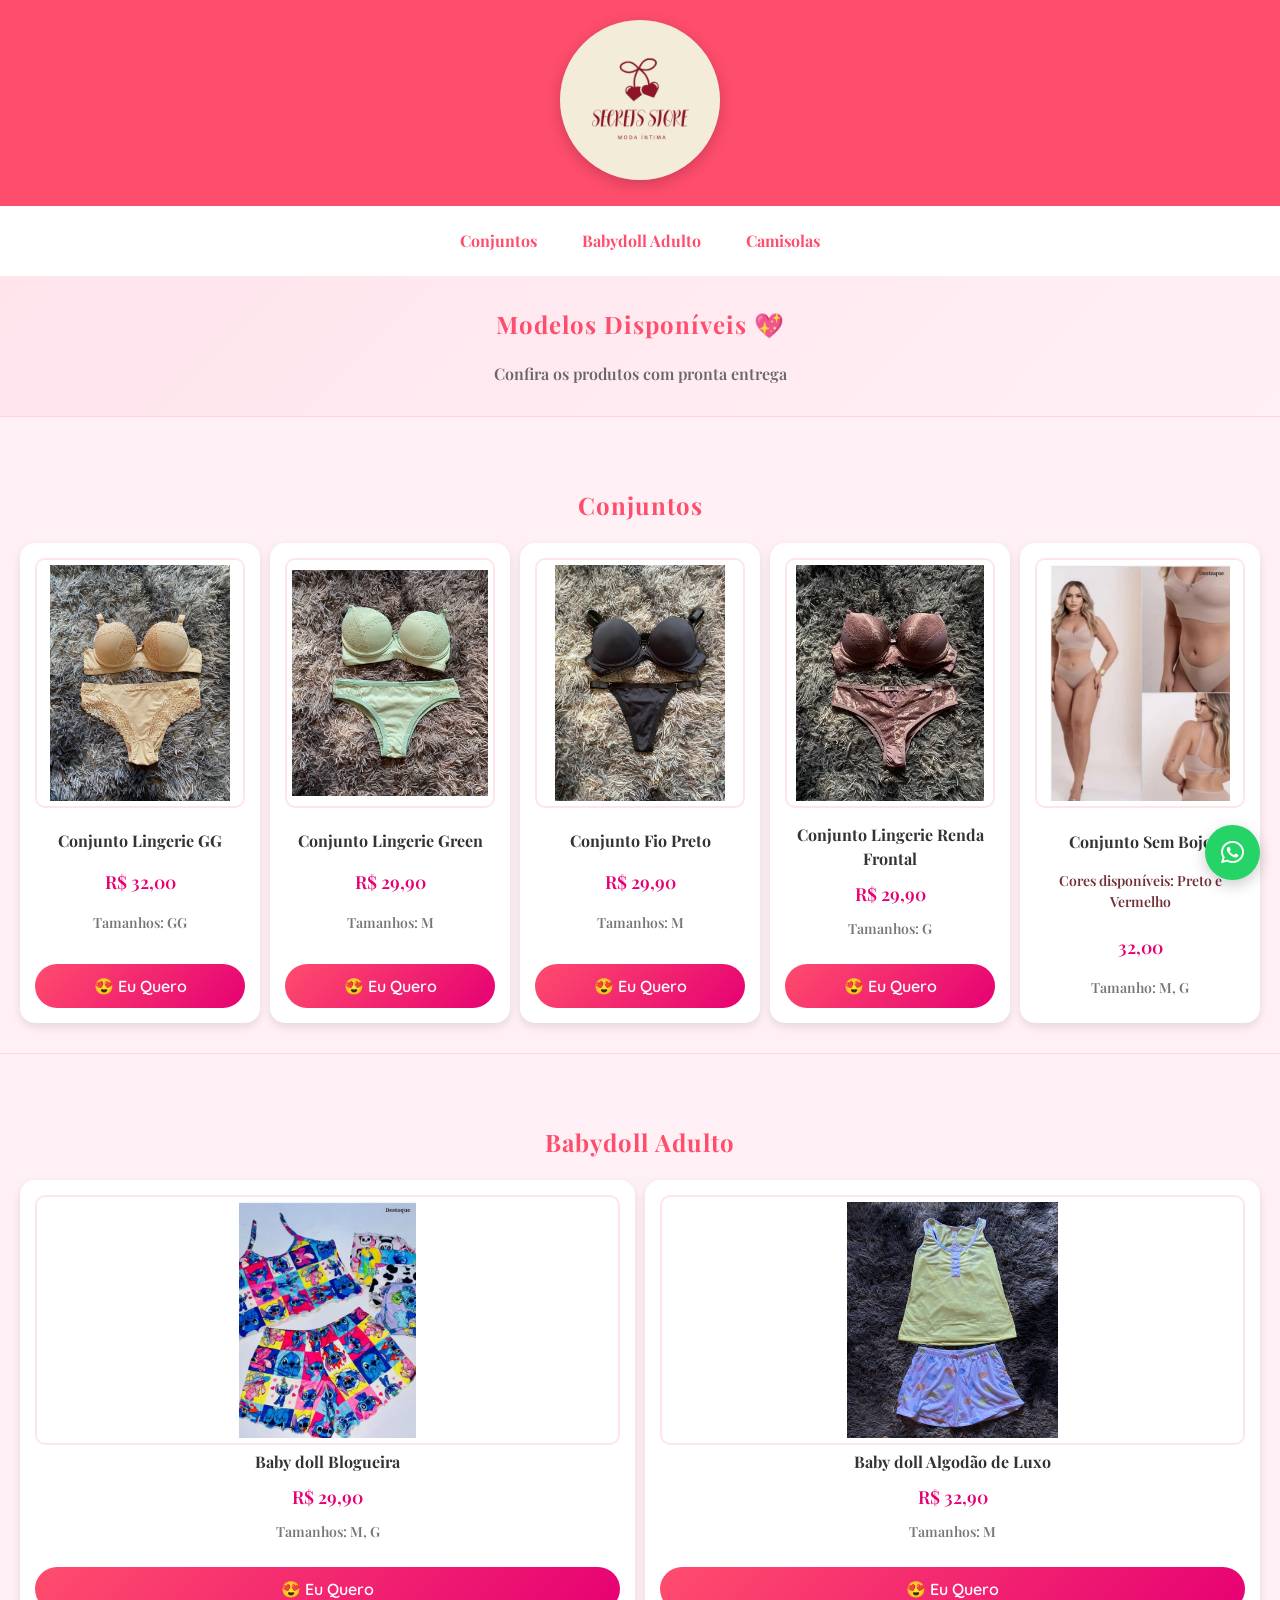
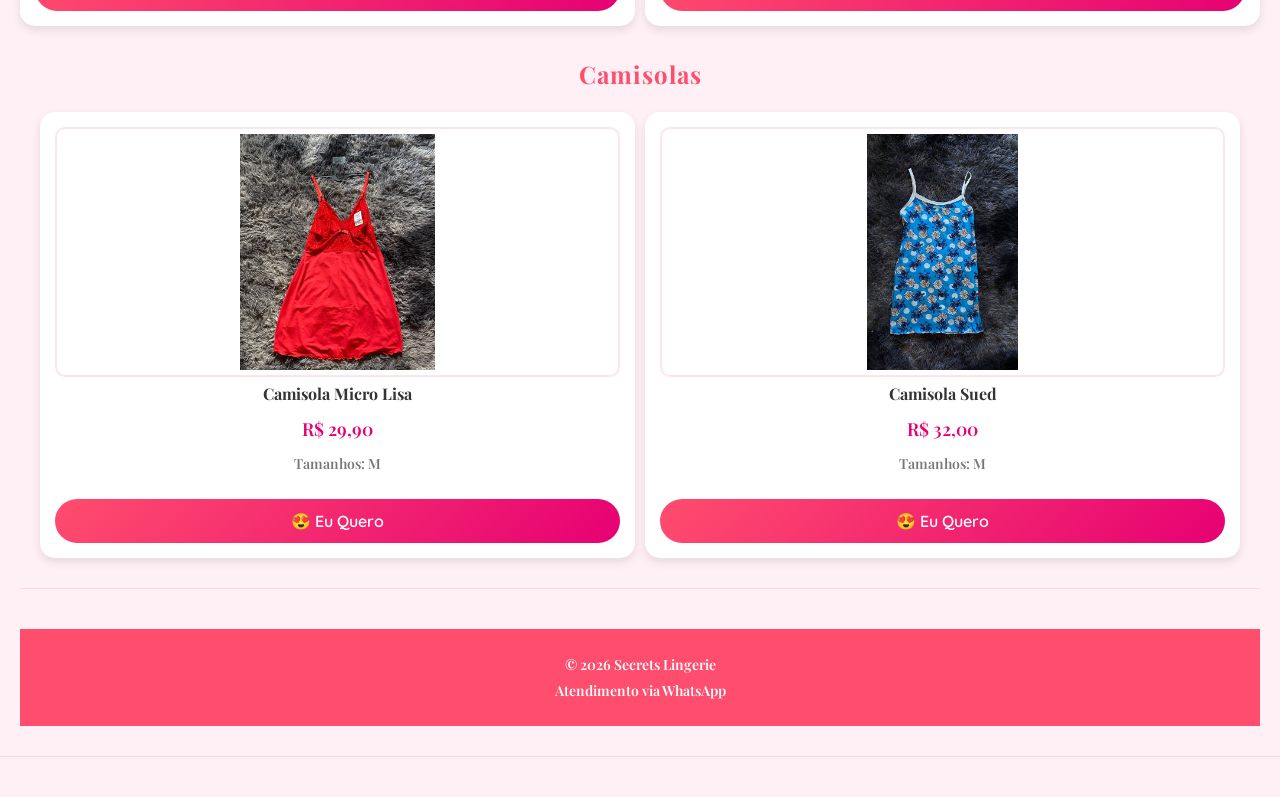
==== commit 6cb0e925: "atualizando modelo sem bojo" ====
--- a/index.html
+++ b/index.html
@@ -90,6 +90,15 @@
                 </a>
 
             </div>
+
+            <div class="produto">
+                <img src="img/conj-sembojo-mg.jpeg.jpeg" alt="Conjunto Sem Bojo, tamanho M e G">
+                <h3>Conjunto Sem Bojo</h3>
+                <p class="cor">Cores disponíveis: Preto e Vermelho</p>
+                <p class="preco">32,00</p>
+                <p class="tamanho">Tamanho: M, G</p>
+                
+            </div>
         </div>
     </section>
 
--- a/style.css
+++ b/style.css
@@ -172,6 +172,13 @@
 
 }
 
+.cor {
+    font-size: 14px;
+    margin-bottom: 10px;
+    color: #722f37;
+}
+
+
 .btn-whatsapp {
     width: 100%;
     text-align: center;
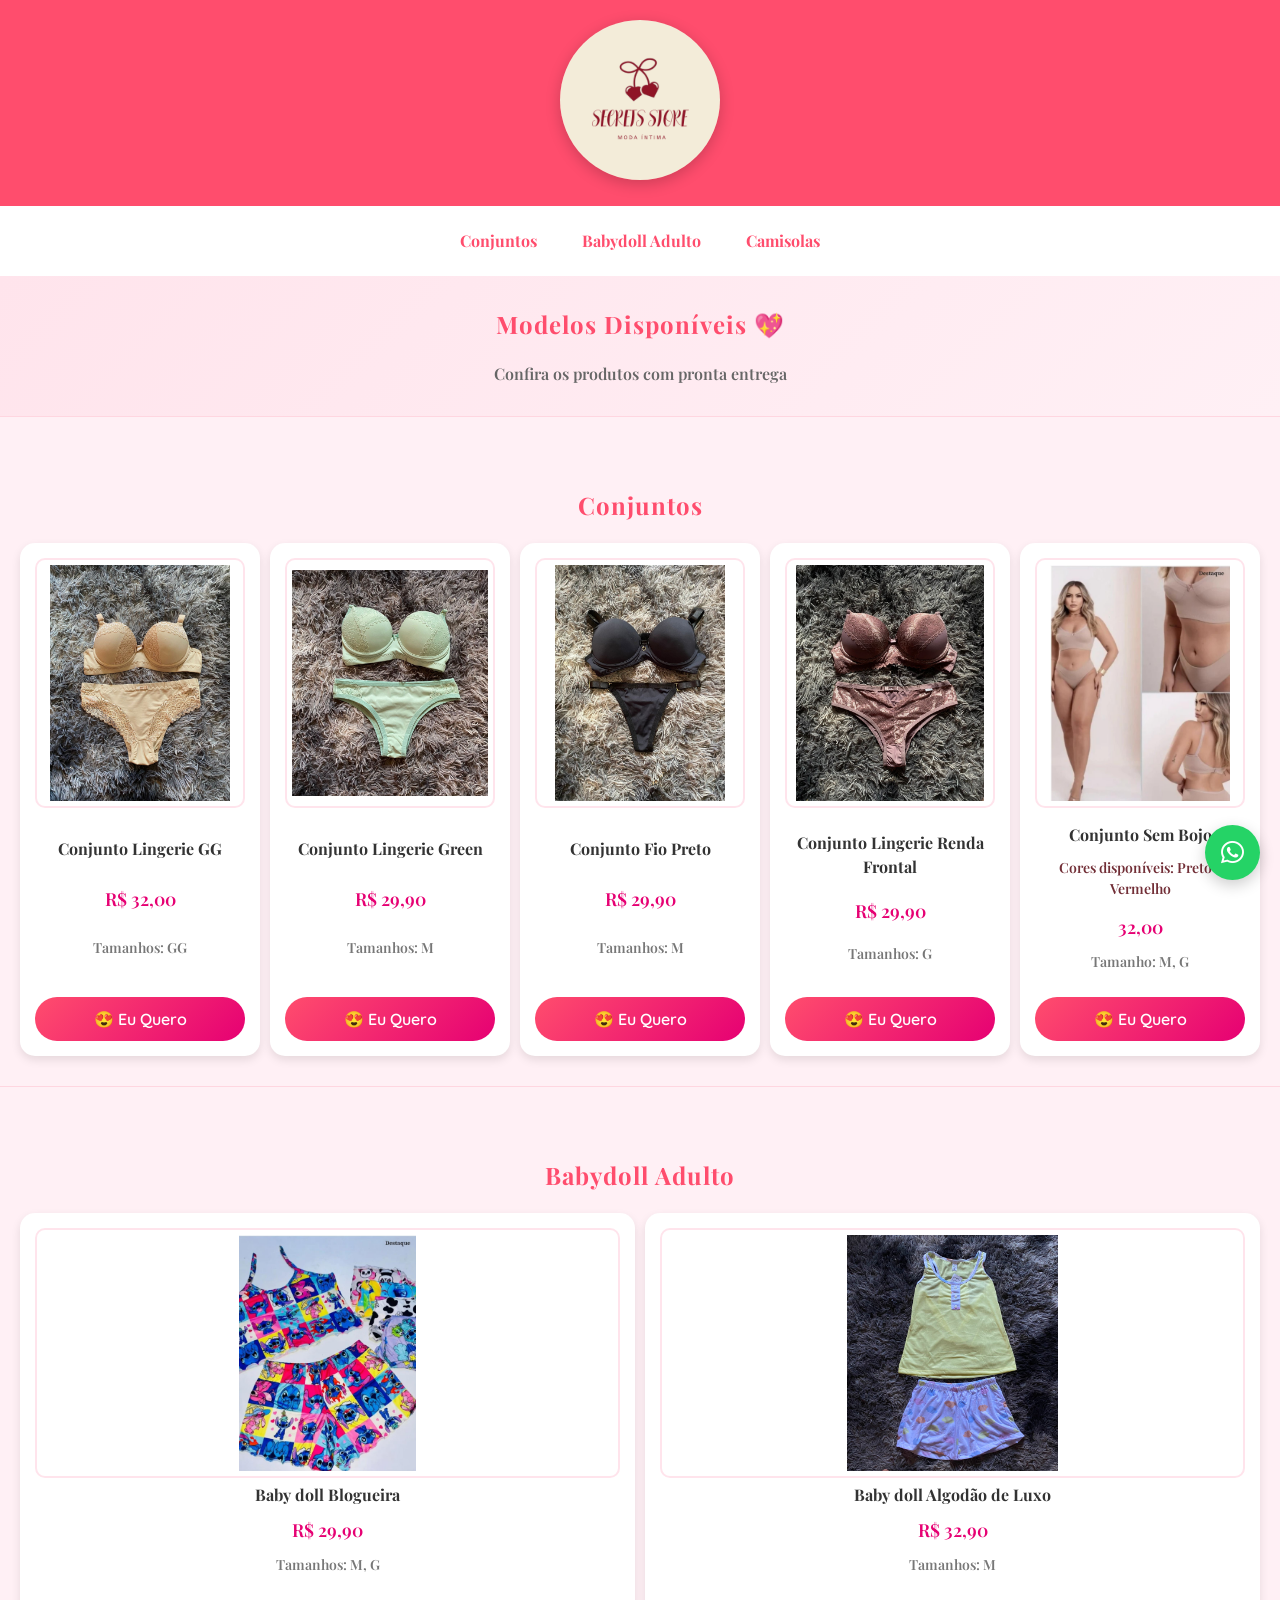
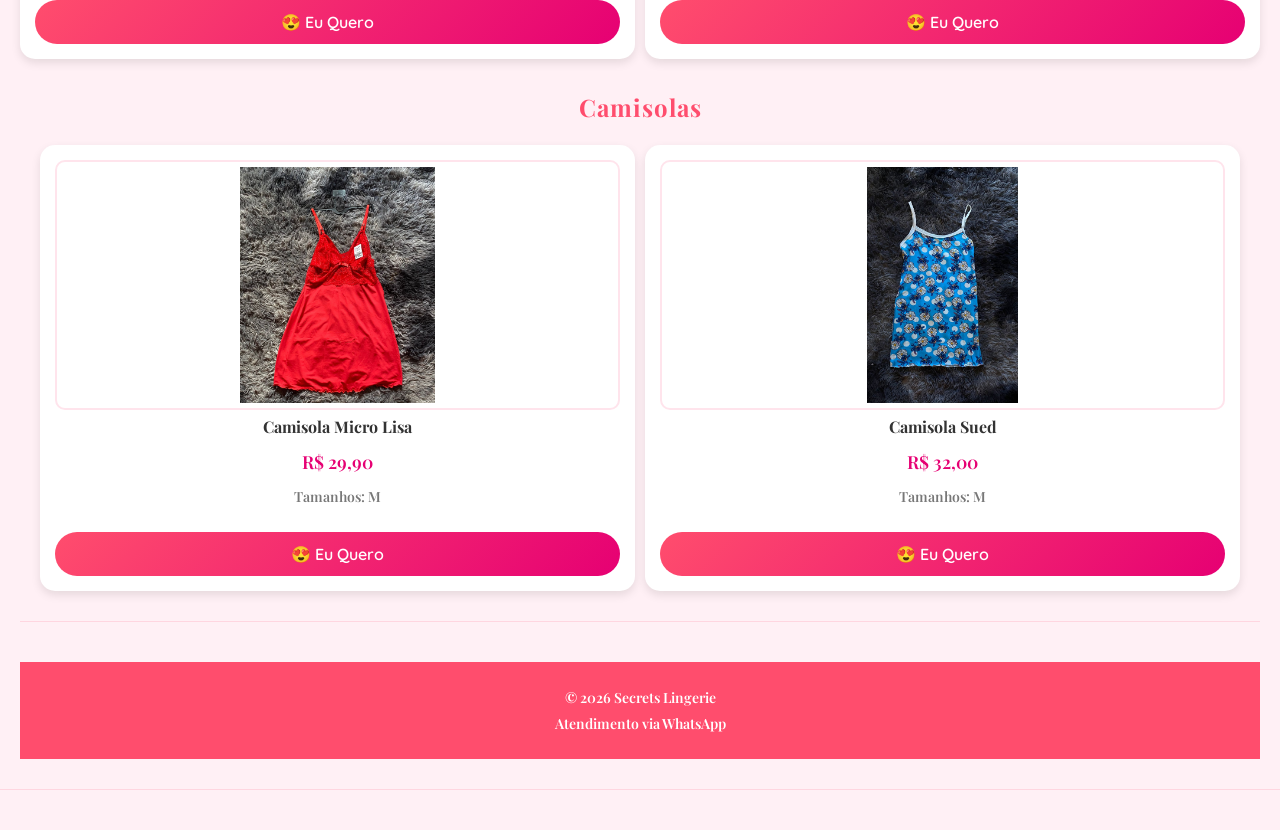
==== commit 97a5e58f: "atualizando botao eu quero no conj sem bojo" ====
--- a/index.html
+++ b/index.html
@@ -97,6 +97,11 @@
                 <p class="cor">Cores disponíveis: Preto e Vermelho</p>
                 <p class="preco">32,00</p>
                 <p class="tamanho">Tamanho: M, G</p>
+
+                <a class="btn-whatsapp" href="https://wa.me/5585992548149?text=Olá!%20Tenho%20interesse%20no%20Conjunto%20Sem%20Bojo.%20Pode%20me%20passar%20mais%20informações?" target="_blank" rel="noopener noreferrer">
+                    😍 Eu Quero
+                </a>
+
                 
             </div>
         </div>
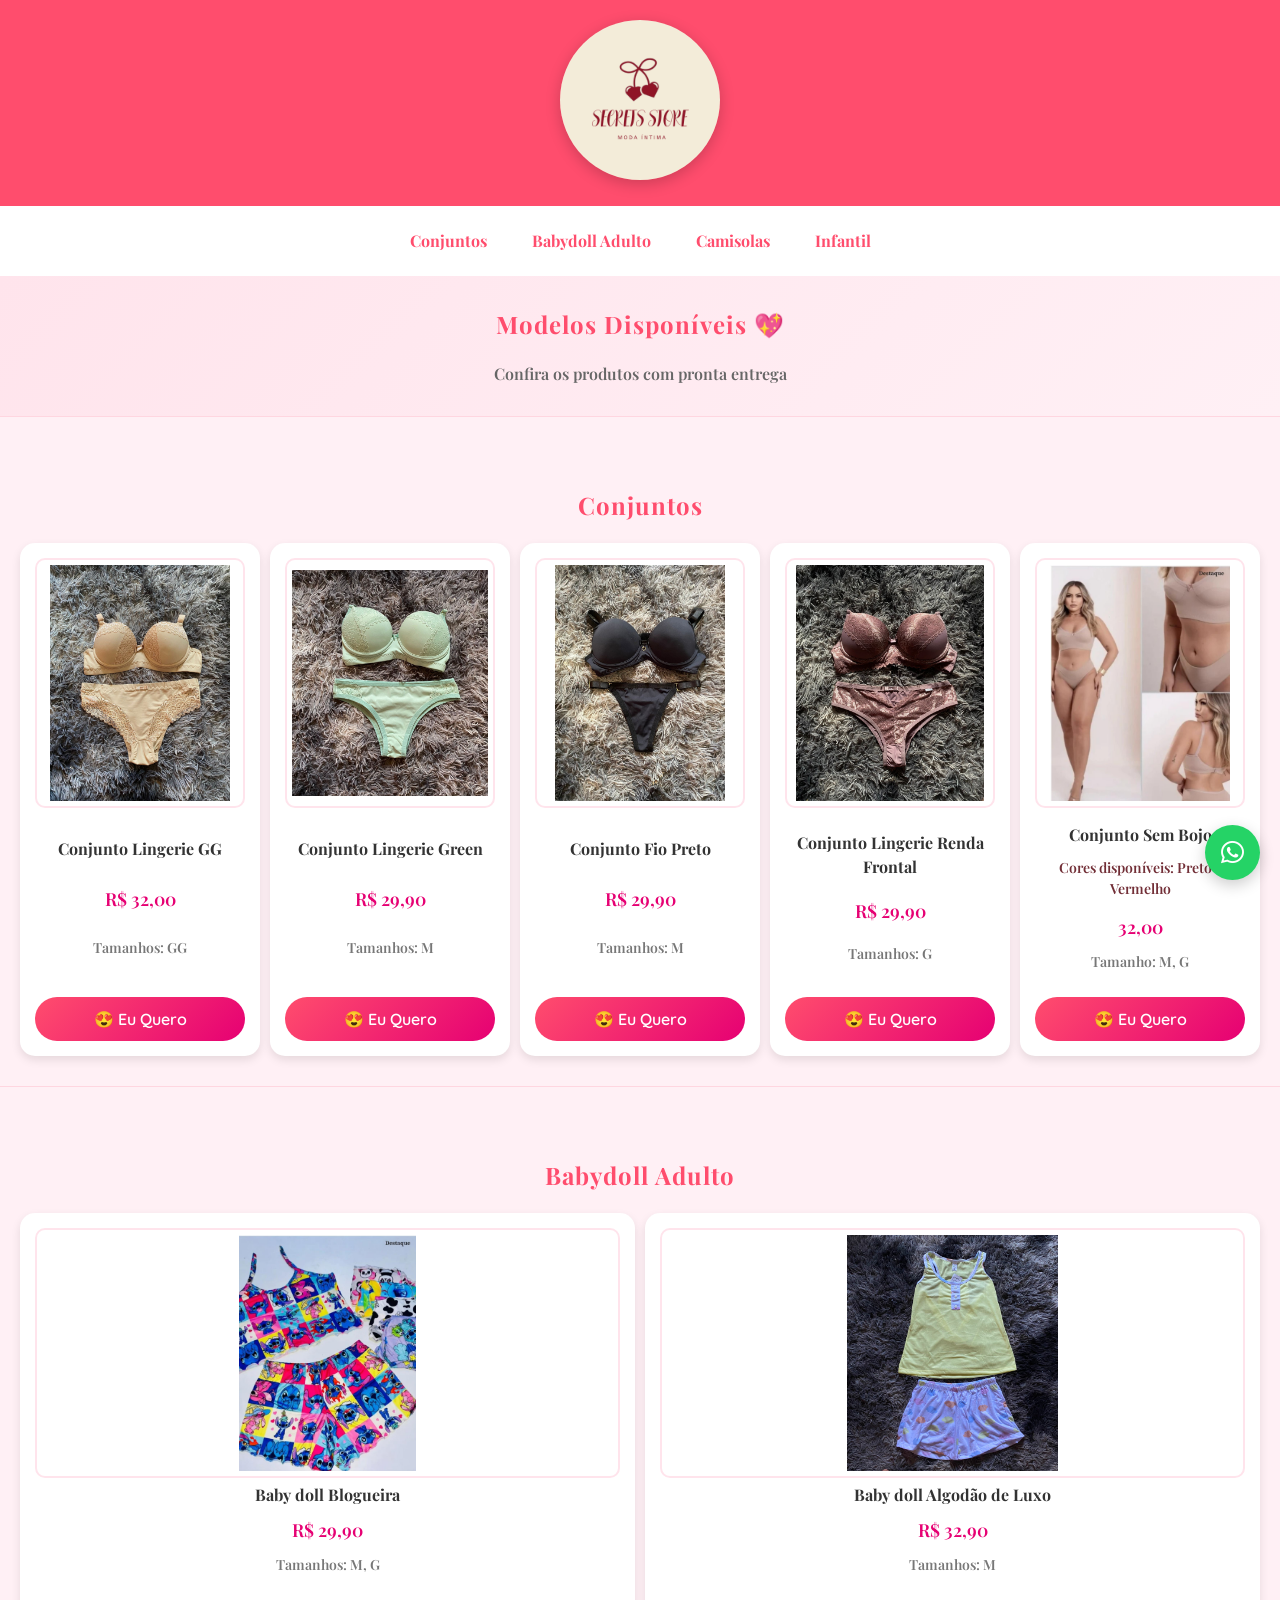
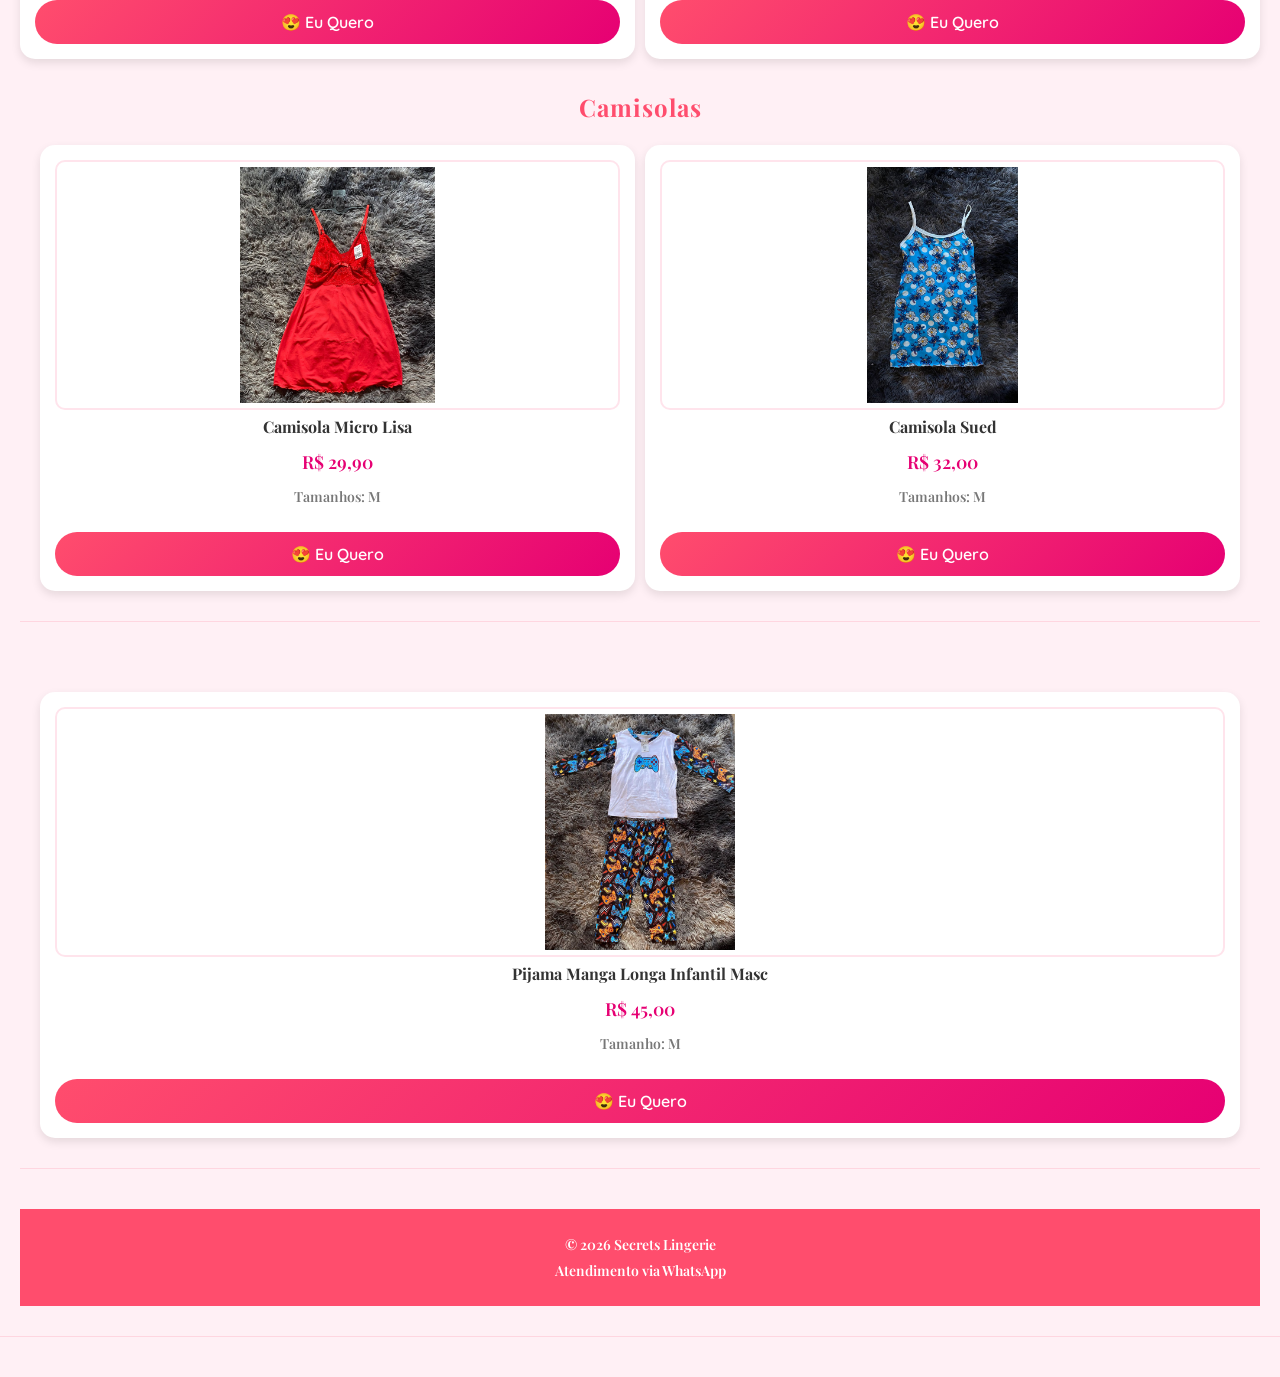
==== commit 979d375d: "adicionando pijama infantil" ====
--- a/index.html
+++ b/index.html
@@ -29,8 +29,9 @@
     <nav>
         <a href="#conjuntos">Conjuntos</a>
         <a href="#babydoll-adulto">Babydoll Adulto</a>
-        <!-- <a href="#infantil">Infantil</a> -->
         <a href="#camisolas">Camisolas</a>
+        <a href="#infantil">Infantil</a>
+
     </nav>
 
     <section class="destaque">
@@ -168,6 +169,25 @@
 
 
         </div>    
+    </section>
+
+    <section id="infantil">
+        <div class="produtos">
+
+            <div class="produto">
+                <img src="img/pijama-mangalonga-m.jpeg" alt="Pijama Infantil Masc Manga Longa, M">
+                <h3>Pijama Manga Longa Infantil Masc</h3>
+                <p class="preco">R$ 45,00</p>
+                <p class="tamanho">Tamanho: M</p>
+                
+                <a class="btn-whatsapp" href="https://wa.me/5585992548149?text=Olá!%20Tenho%20interesse%20no%20Pijama%20Manga%20Longa%20Infantil%20Masc%20.%20Pode%20me%20passar%20mais%20informações?" target="_blank" rel="noopener noreferrer">
+                    😍 Eu Quero
+                </a>
+
+            </div>
+
+        </div>
+
     </section>
 
     <footer>
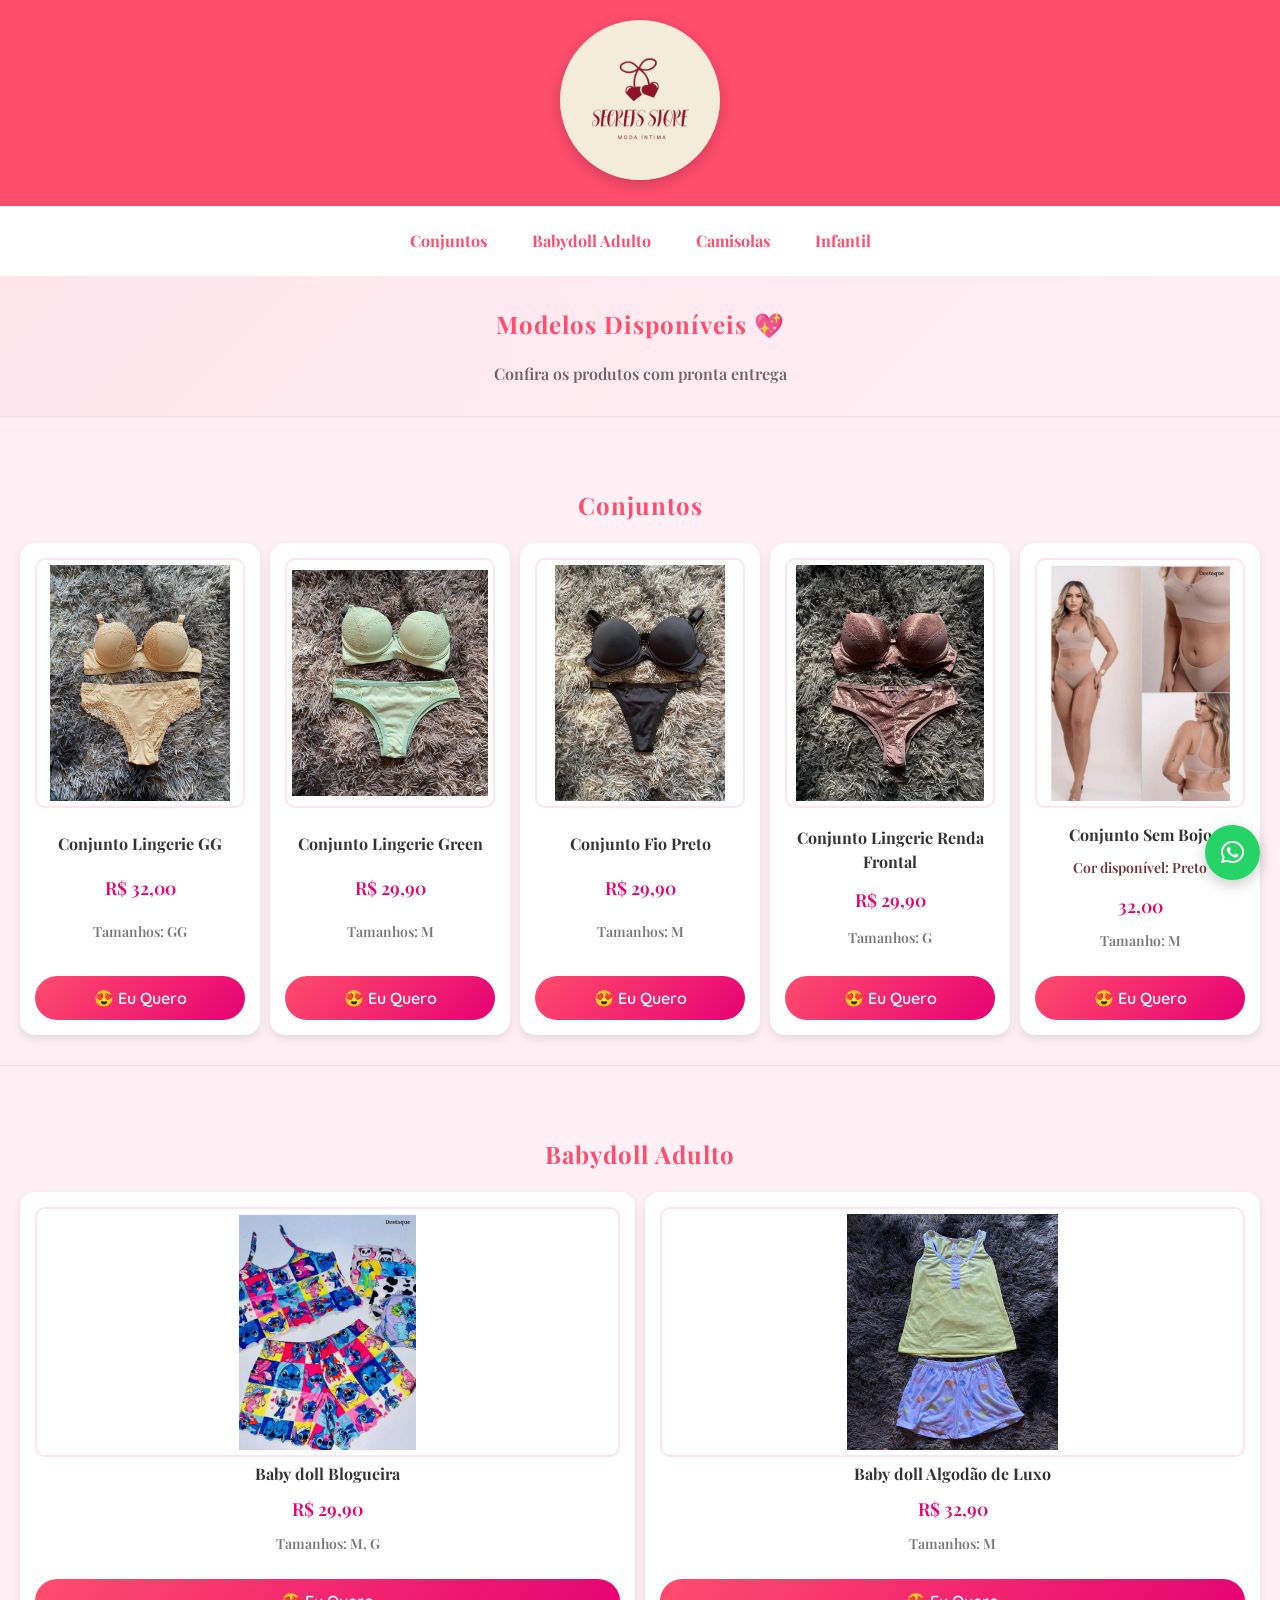
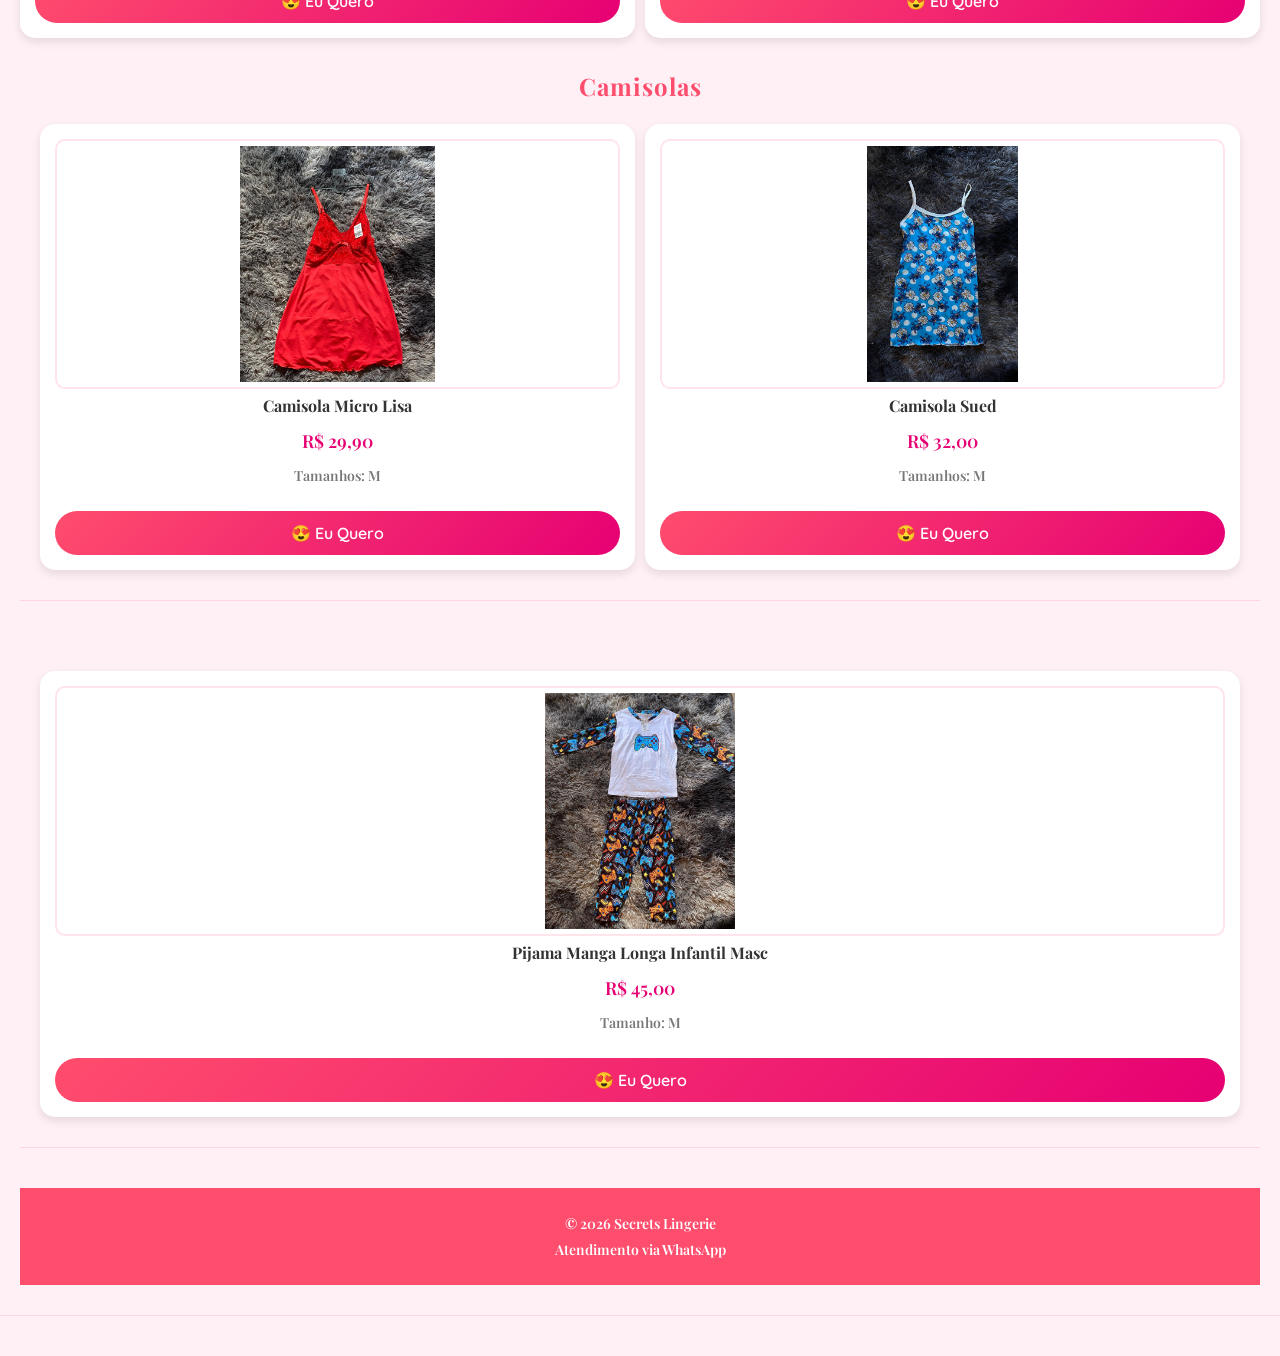
==== commit 789ced29: "atualizando modelo sem bojo" ====
--- a/index.html
+++ b/index.html
@@ -95,9 +95,9 @@
             <div class="produto">
                 <img src="img/conj-sembojo-mg.jpeg.jpeg" alt="Conjunto Sem Bojo, tamanho M e G">
                 <h3>Conjunto Sem Bojo</h3>
-                <p class="cor">Cores disponíveis: Preto e Vermelho</p>
+                <p class="cor">Cor disponível: Preto</p>
                 <p class="preco">32,00</p>
-                <p class="tamanho">Tamanho: M, G</p>
+                <p class="tamanho">Tamanho: M</p>
 
                 <a class="btn-whatsapp" href="https://wa.me/5585992548149?text=Olá!%20Tenho%20interesse%20no%20Conjunto%20Sem%20Bojo.%20Pode%20me%20passar%20mais%20informações?" target="_blank" rel="noopener noreferrer">
                     😍 Eu Quero
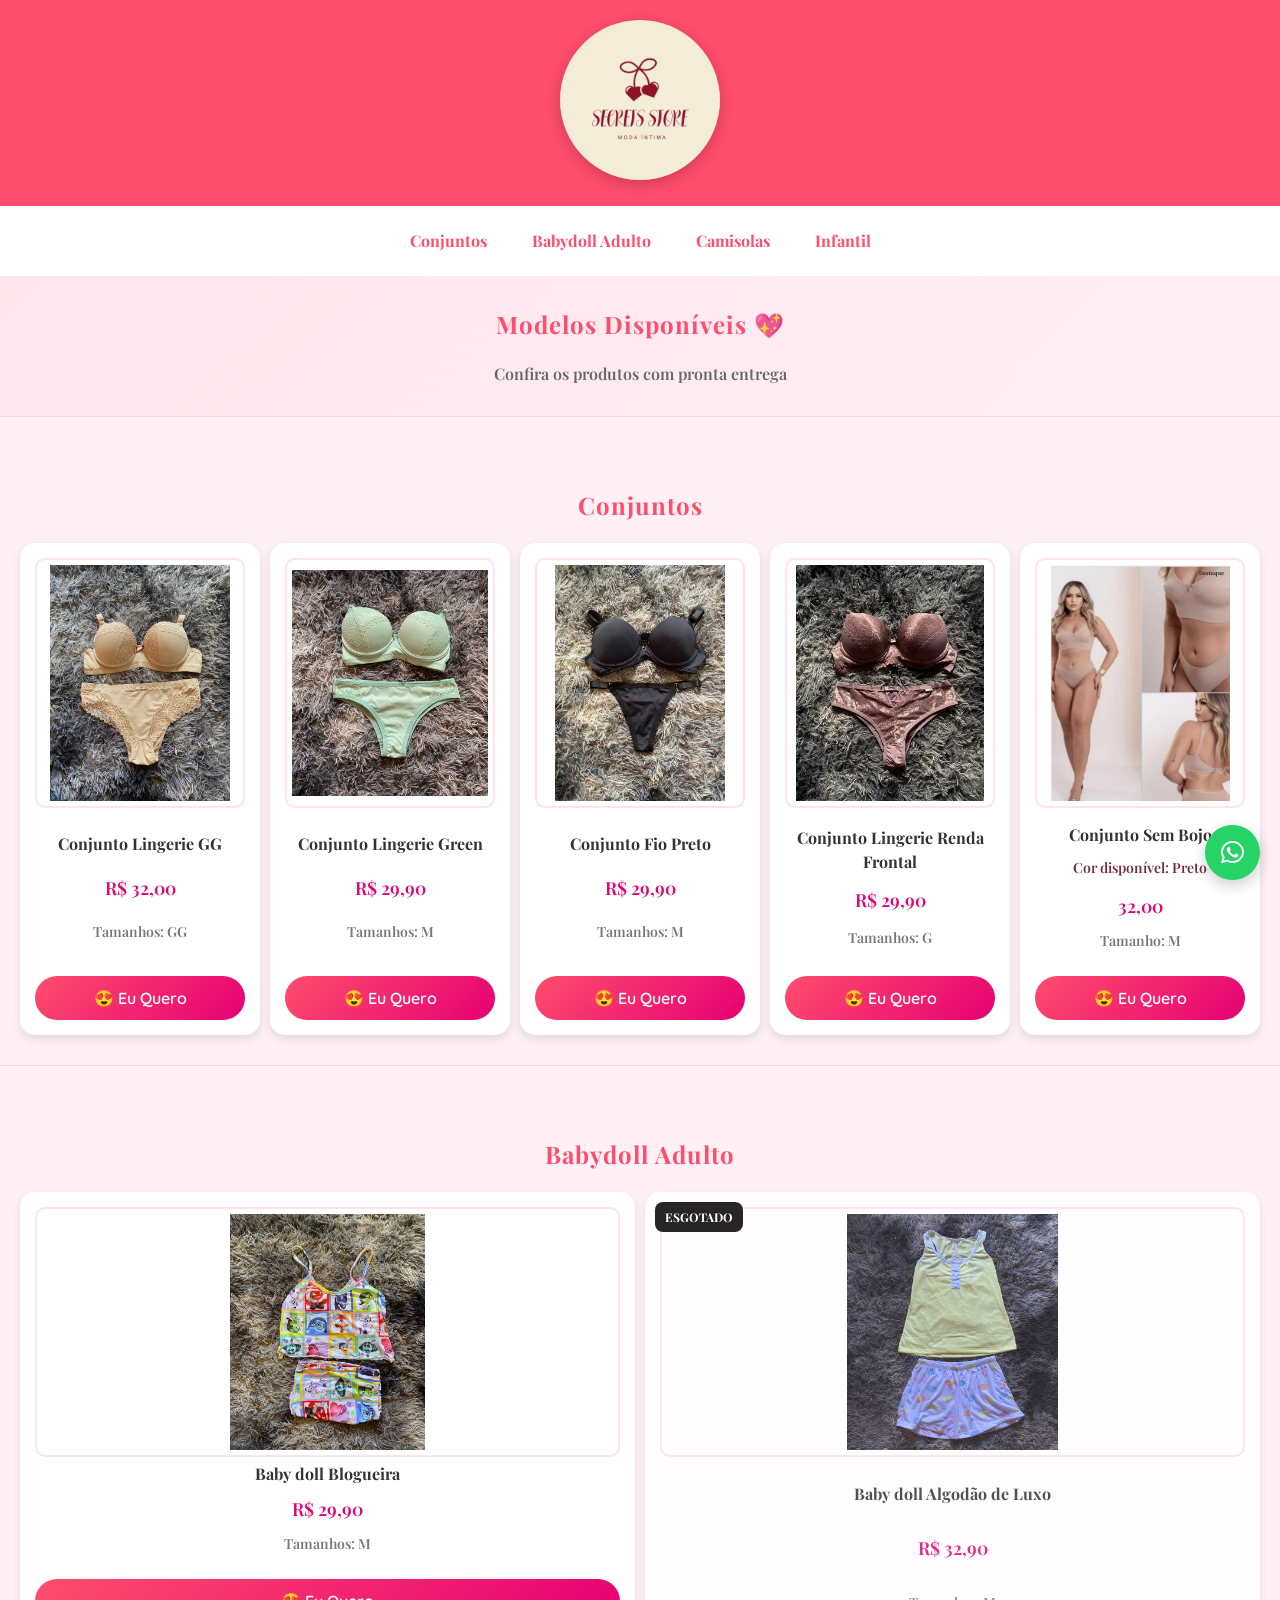
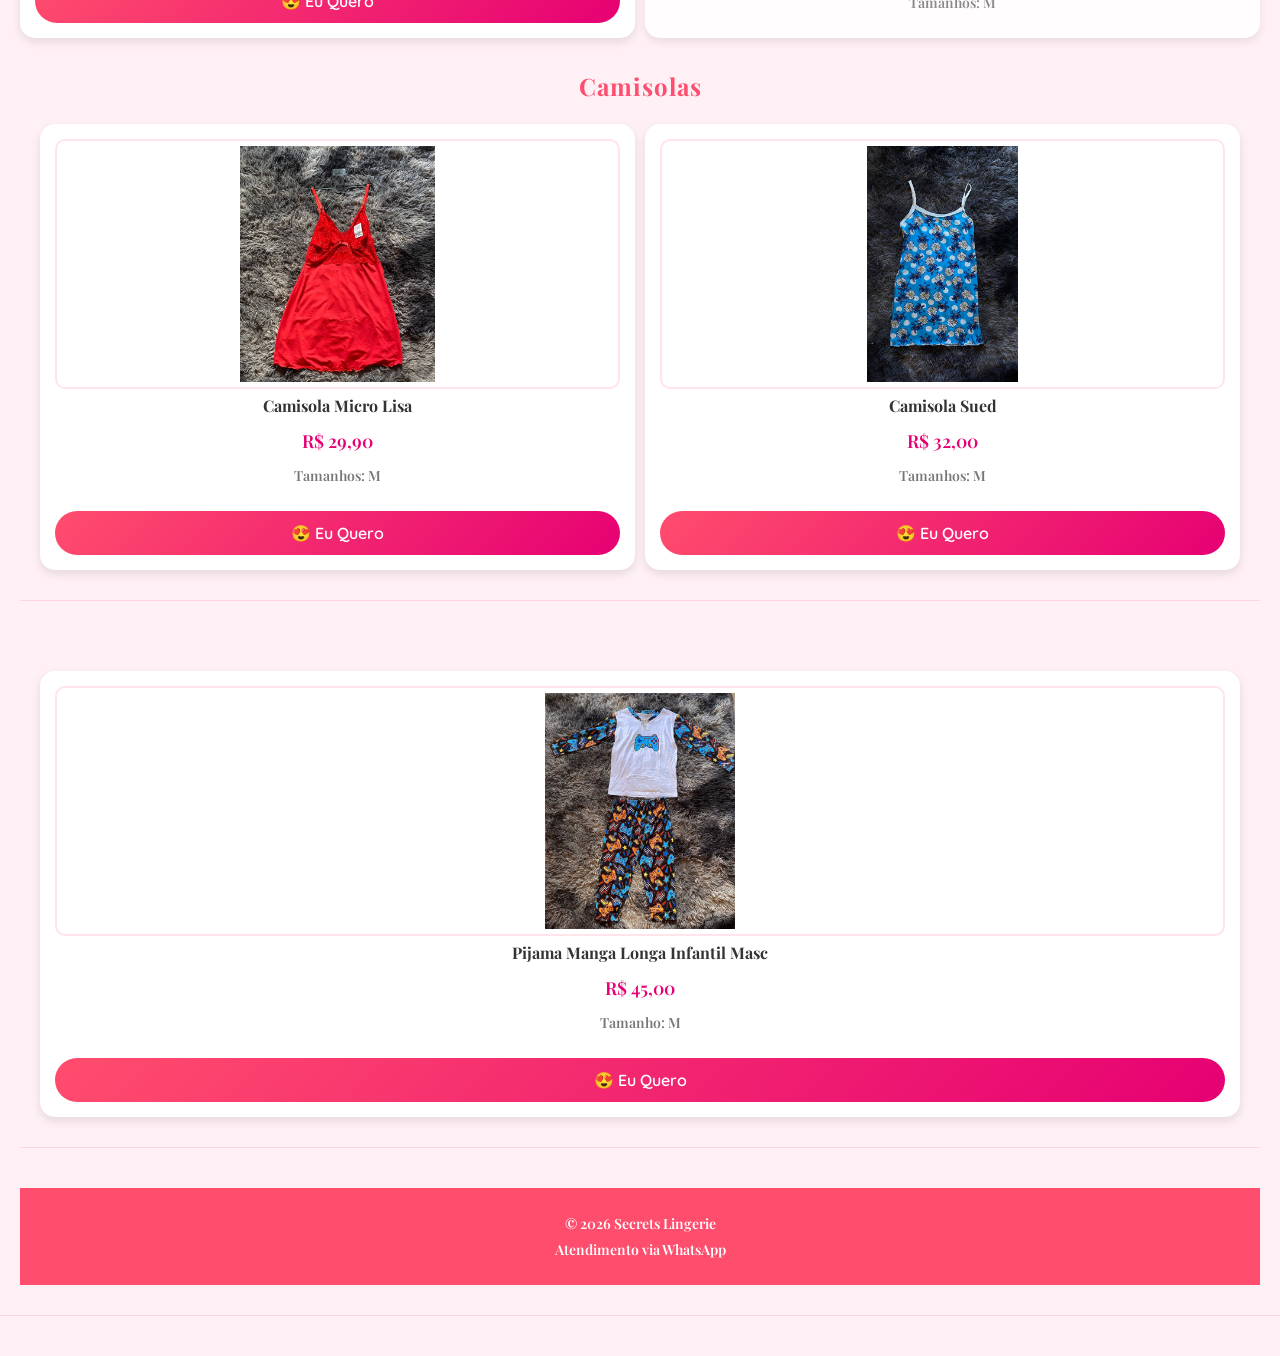
==== commit 31d8c4f6: "atualizando" ====
--- a/index.html
+++ b/index.html
@@ -114,10 +114,10 @@
         <div class="produtos">
 
             <div class="produto">
-                <img src="img/babydoll-blogueira-mg.jpeg.jpeg" alt="Babydoll Blogueira, tamanho M e G">
+                <img src="img/babydoll-blogueira-m.jpeg" alt="Babydoll Blogueira, tamanho M e G">
                 <h3>Baby doll Blogueira</h3>
                 <p class="preco">R$ 29,90</p>
-                <p class="tamanho">Tamanhos: M, G</p>
+                <p class="tamanho">Tamanhos: M</p>
 
                 <a class="btn-whatsapp" href="https://wa.me/5585992548149?text=Olá!%20Tenho%20interesse%20no%20Baby%20Doll%20Blogueira%20.%20Pode%20me%20passar%20mais%20informações?" target="_blank" rel="noopener noreferrer">
                     😍 Eu Quero
@@ -125,15 +125,16 @@
 
             </div>
 
-            <div class="produto">
+            <div class="produto esgotado-card">
+                <span class="esgotado">ESGOTADO</span>
                 <img src="img/babydoll-luxo-m.jpeg" alt="Baby doll Luxo, tamanho M">
                 <h3>Baby doll Algodão de Luxo</h3>
                 <p class="preco">R$ 32,90</p>
                 <p class="tamanho">Tamanhos: M</p>
 
-                <a class="btn-whatsapp" href="https://wa.me/5585992548149?text=Olá!%20Tenho%20interesse%20no%20Baby%20Doll%20Algodão%20de%20Luxo.%20Pode%20me%20passar%20mais%20informações?" target="_blank" rel="noopener noreferrer">
-                    😍 Eu Quero
-                </a>
+                <!-- <a class="btn-whatsapp" href="https://wa.me/5585992548149?text=Olá!%20Tenho%20interesse%20no%20Baby%20Doll%20Algodão%20de%20Luxo.%20Pode%20me%20passar%20mais%20informações?" target="_blank" rel="noopener noreferrer">
+                    😍 Eu Quero
+                </a> -->
 
             </div>
 
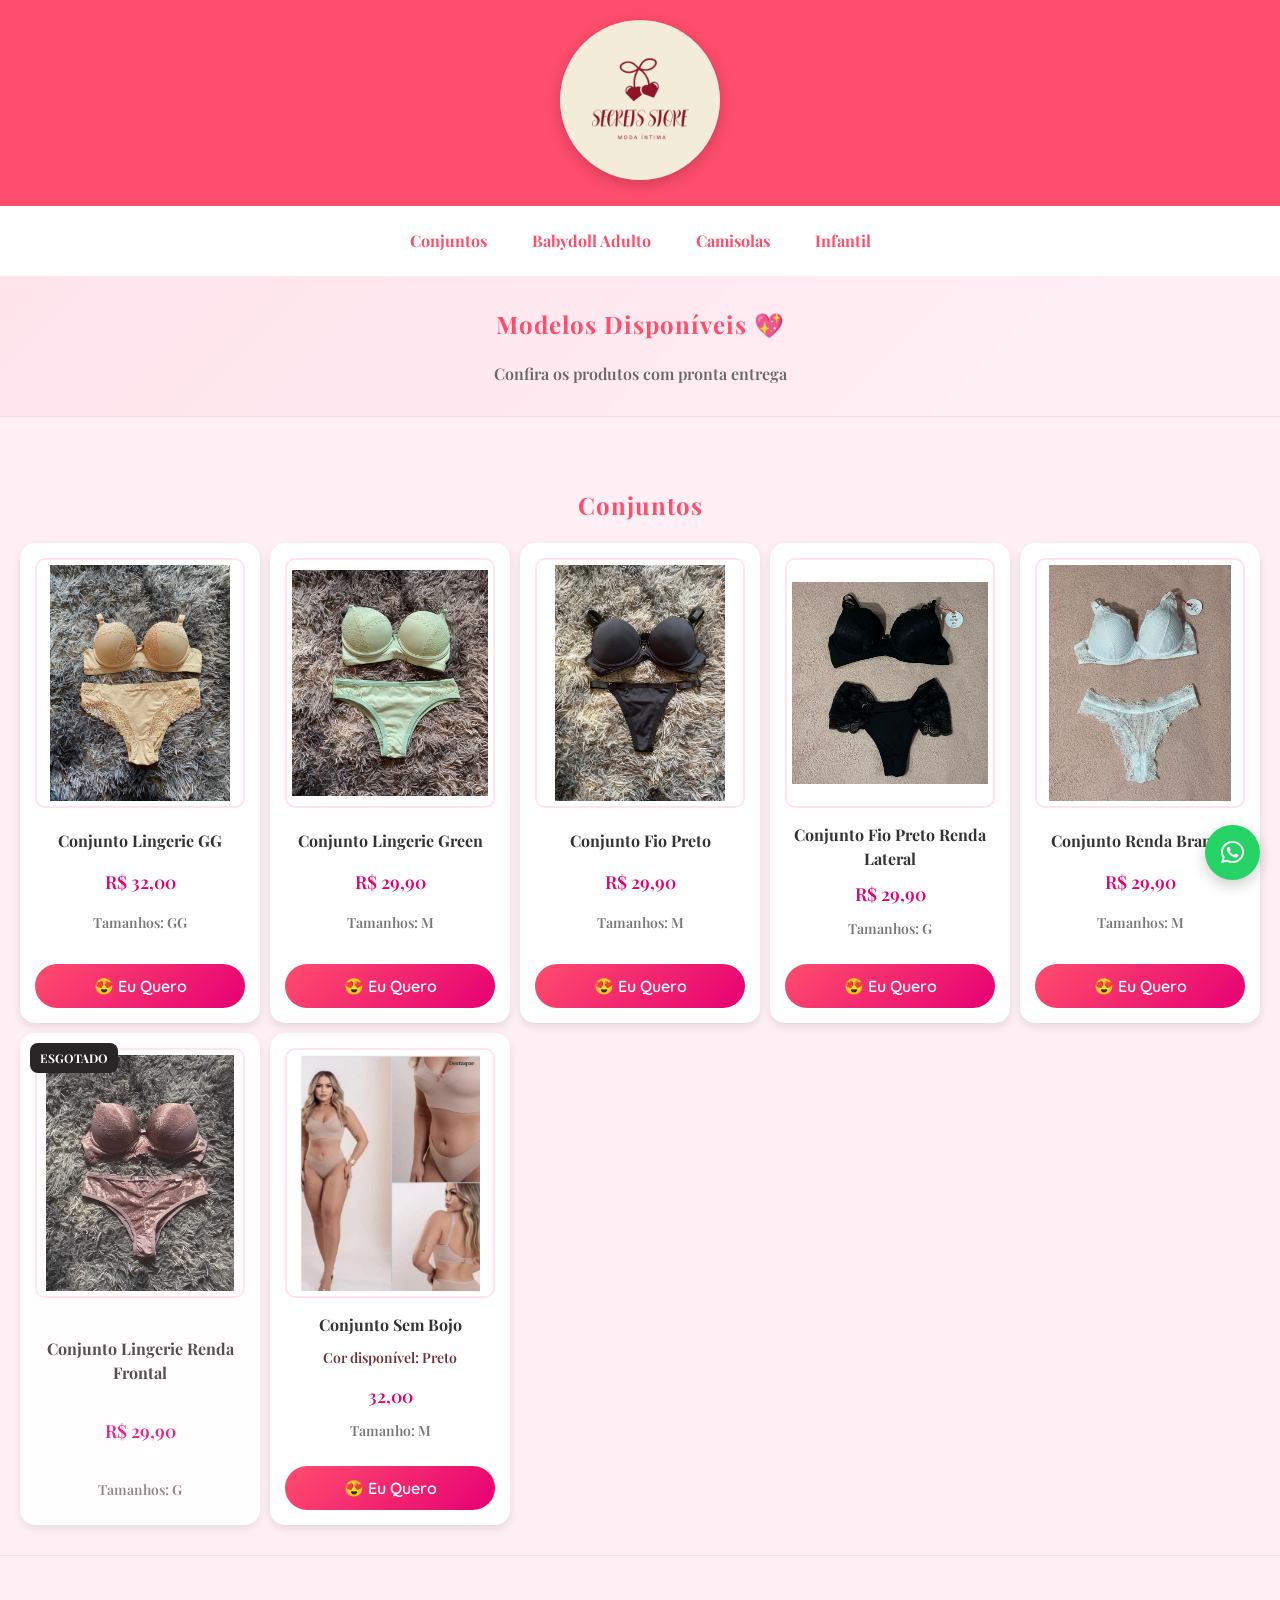
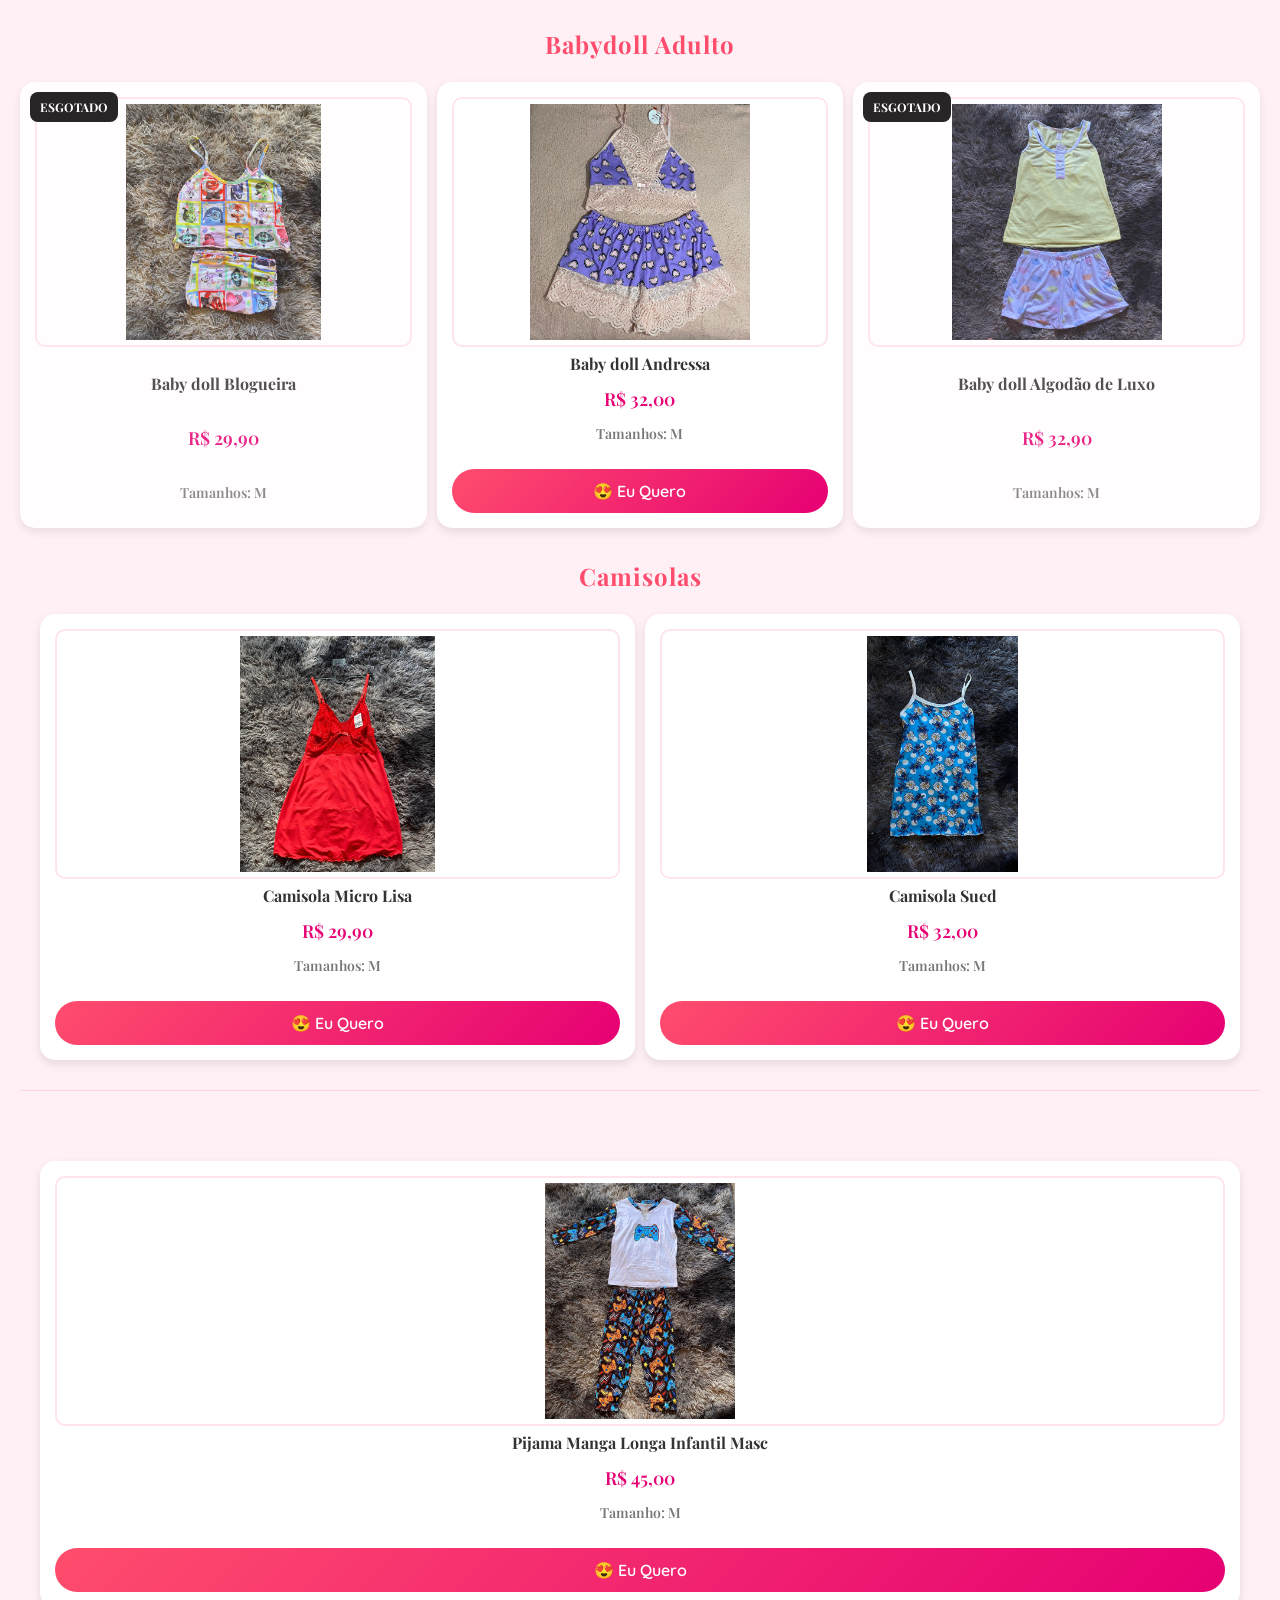
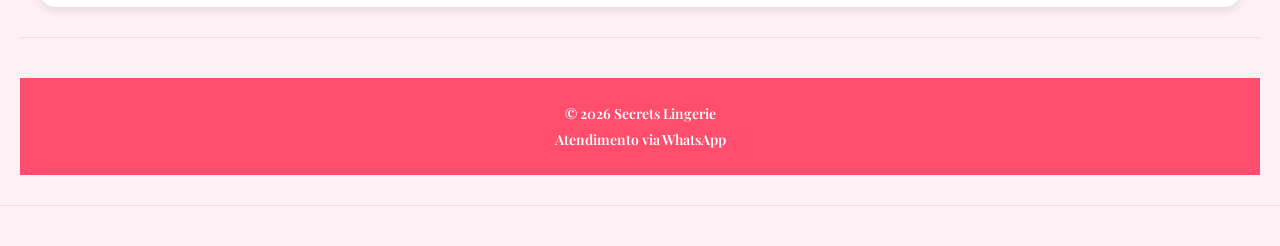
==== commit ad6ad47a: "atualização de novos modelos" ====
--- a/index.html
+++ b/index.html
@@ -79,16 +79,39 @@
            
             </div>
 
-
-            <div class="produto">
+            <div class="produto">
+                <img src="img/con-fio-rendalateral-g.jpeg" alt="Conjunto Lingerie Fio preto Renda Lateral, tamanho G">
+                <h3>Conjunto Fio Preto Renda Lateral</h3>
+                <p class="preco">R$ 29,90</p>
+                <p class="tamanho">Tamanhos: G</p>
+
+                <a class="btn-whatsapp" href="https://wa.me/5585992548149?text=Olá!%20Tenho%20interesse%20no%20Conjunto%20Fio%20Preto%20Renda%20Lateral.%20Pode%20me%20passar%20mais%20informações?" target="_blank" rel="noopener noreferrer">
+                    😍 Eu Quero
+                </a>
+           
+            </div>
+
+            <div class="produto">
+                <img src="img/conj-renda-m.jpeg" alt="Conjunto Lingerie Renda Branco, tamanho M">
+                <h3>Conjunto Renda Branco</h3>
+                <p class="preco">R$ 29,90</p>
+                <p class="tamanho">Tamanhos: M</p>
+
+                <a class="btn-whatsapp" href="https://wa.me/5585992548149?text=Olá!%20Tenho%20interesse%20no%20Conjunto%20Renda%20Branco.%20Pode%20me%20passar%20mais%20informações?" target="_blank" rel="noopener noreferrer">
+                    😍 Eu Quero
+                </a>
+           
+            </div>
+
+
+
+            <div class="produto esgotado-card">
                 <img src="img/conj-rendafrontal-g.jpeg" alt="Conjunto lingerie Renda Frontal, tamanho G">
+                <span class="esgotado">ESGOTADO</span>
                 <h3>Conjunto Lingerie Renda Frontal</h3>
                 <p class="preco">R$ 29,90</p>
                 <p class="tamanho">Tamanhos: G</p>
 
-                <a class="btn-whatsapp" href="https://wa.me/5585992548149?text=Olá!%20Tenho%20interesse%20no%20Conjunto%20Lingerie%20Renda%20Frontal.%20Pode%20me%20passar%20mais%20informações?" target="_blank" rel="noopener noreferrer">
-                    😍 Eu Quero
-                </a>
 
             </div>
 
@@ -113,17 +136,28 @@
 
         <div class="produtos">
 
-            <div class="produto">
+            <div class="produto esgotado-card">
+                <span class="esgotado">ESGOTADO</span>
                 <img src="img/babydoll-blogueira-m.jpeg" alt="Babydoll Blogueira, tamanho M e G">
                 <h3>Baby doll Blogueira</h3>
                 <p class="preco">R$ 29,90</p>
                 <p class="tamanho">Tamanhos: M</p>
 
-                <a class="btn-whatsapp" href="https://wa.me/5585992548149?text=Olá!%20Tenho%20interesse%20no%20Baby%20Doll%20Blogueira%20.%20Pode%20me%20passar%20mais%20informações?" target="_blank" rel="noopener noreferrer">
-                    😍 Eu Quero
-                </a>
-
-            </div>
+
+            </div>
+
+            <div class="produto">
+                <img src="img/babydoll-andressa-m.jpeg" alt="Babydoll Andressa, tamanho M">
+                <h3>Baby doll Andressa</h3>
+                <p class="preco">R$ 32,00</p>
+                <p class="tamanho">Tamanhos: M</p>
+
+                <a class="btn-whatsapp" href="https://wa.me/5585992548149?text=Olá!%20Tenho%20interesse%20no%20Baby%20Doll%20Andressa%20.%20Pode%20me%20passar%20mais%20informações?" target="_blank" rel="noopener noreferrer">
+                    😍 Eu Quero
+                </a>
+
+            </div>
+
 
             <div class="produto esgotado-card">
                 <span class="esgotado">ESGOTADO</span>
